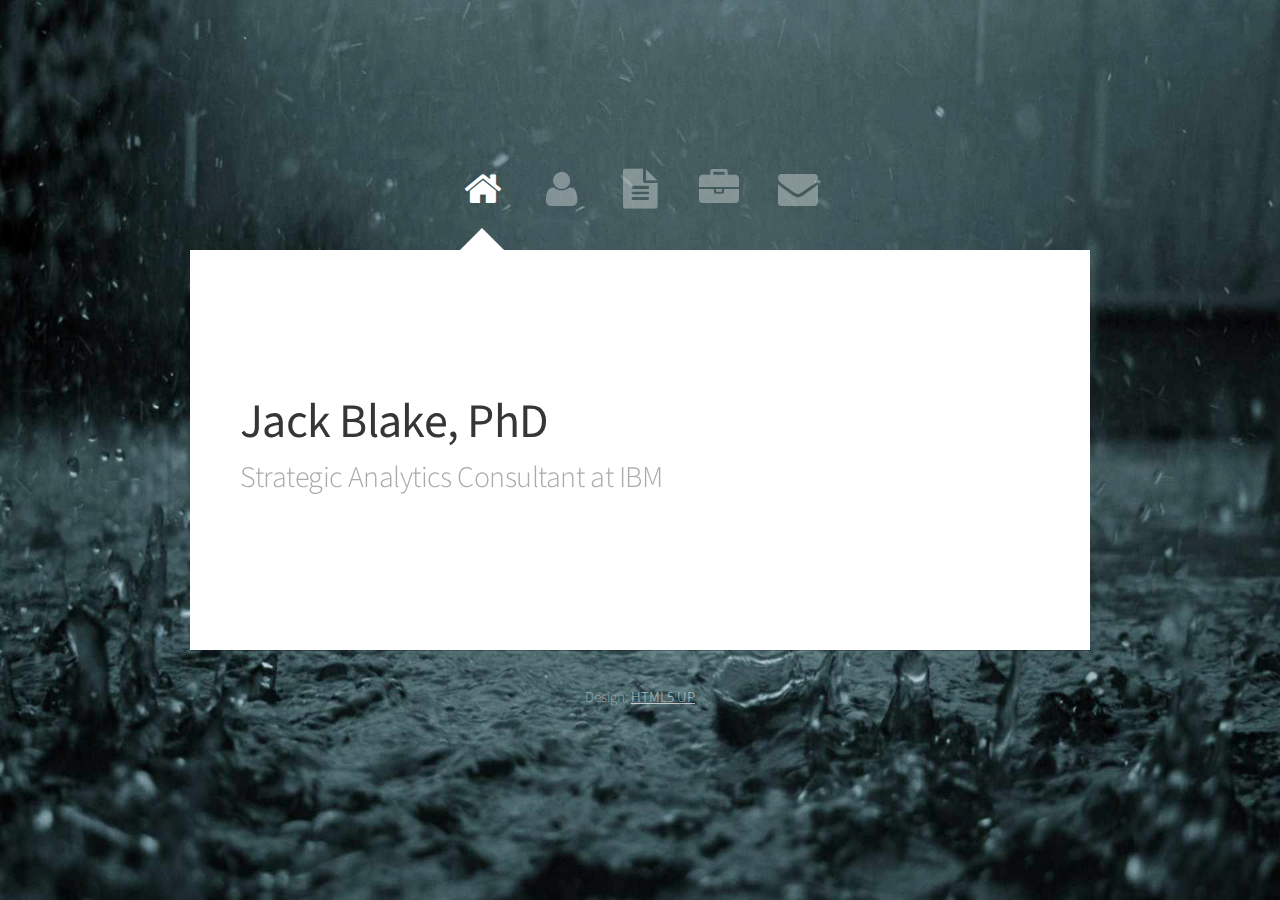
==== index.html @ 71614841 "updated headshot image" ====
<!DOCTYPE HTML>
<!--
    Astral by HTML5 UP
    html5up.net | @n33co
    Free for personal and commercial use under the CCA 3.0 license (html5up.net/license)
--> 
<html>
    <head>
        <link rel="shortcut icon" href="images/favicon.png" />
        <title>Jack Blake's Page</title>
        <meta http-equiv="content-type" content="text/html; charset=utf-8" />
        <meta name="description" content="" />
        <meta name="keywords" content="" />
        <!--[if lte IE 8]><script src="css/ie/html5shiv.js"></script><![endif]-->
        <script src="js/jquery.min.js"></script>
        <script src="js/skel.min.js"></script>
        <script src="js/init.js"></script>

        <noscript>
            <link rel="stylesheet" href="css/skel.css" />
            <link rel="stylesheet" href="css/style.css" />
            <link rel="stylesheet" href="css/style-desktop.css" />
            <link rel="stylesheet" href="css/style-noscript.css" />
        </noscript>
        <!--[if lte IE 8]><link rel="stylesheet" href="css/ie/v8.css" /><![endif]-->
    </head>
    <body>

        <!-- Wrapper-->
        <div id="wrapper">

            <!-- Nav -->
            <nav id="nav">
                <a href="#me" class="icon fa-home active"><span>Home</span></a>
                <a href="#about" class="icon fa-user"><span>About Me</span></a>
                <a href="#work" class="icon fa-file-text"><span>Work</span></a>
                <a href="#CV" class="icon fa-briefcase"><span>CV</span></a>
                <a href="#contact" class="icon fa-envelope"><span>Contact</span></a>
            </nav>

            <!-- Main -->
            <div id="main">

                <!-- Me -->
                <article id="me" class="panel">
                    <header>
                        <h1>Jack Blake, PhD</h1>
                        <p>Strategic Analytics Consultant at IBM</p>
                    </header>
                    <a class="jumplink pic">
                        <img src="images/headshot_160728.jpg" alt="" />
                    </a>
                </article>

                <!-- About -->
                <article id="about" class="panel">
                    <header>
                        <h2>About Me</h2>
                    </header>
                    <p>
                    My name is Jack Blake and I am a strategic analytics consultant at IBM. I work within the <a href="http://www-935.ibm.com/services/uk/bcs/html/bcs_business_dynamics.html">Business Dynamics</a> team: a part of IBM's <a href="http://www-935.ibm.com/services/au/gbs/consulting/">Global Business Services</a> that focuses on using data and advanced analytics to solve clients' problems. I am currently on IBM's <a href="http://www-935.ibm.com/services/us/gbs/consulting/careers/cbd/">Consulting by Degrees</a> graduate program.
                    </p>
                    <p>
                    Before this I completed a PhD in Mathematics at the <a href="http://www.bath.ac.uk/">University of Bath</a>. My PhD focused on neutron transport and reactor criticality within the field of numerical analysis, and was sponsored by <a href="http://www.amecfw.com/sectors/nuclear/nuclear-sector">AMEC Foster Wheeler</a> and <a href="http://www.epsrc.ac.uk/">EPSRC</a> via an <a href="https://www.epsrc.ac.uk/skills/students/coll/icase/intro/">industrial CASE award</a>.
                    </p>
                </article>

                <!-- Work --> 
                <article id="work" class="panel">
                    <header>
                        <h2>Work</h2>
                    </header>
                        <p>
                        <b>This page lists some publications and work from my time in academia.</b>
                        </p>									

                        <h6>
                            <b>Written Work</b><br>
                            <a href="https://drive.google.com/open?id=0B0iSCqNs5-x9UGVab1hnZDJvNFU">PhD Thesis - Domain Decomposition Methods for Nuclear Reactor Modelling with Diffusion Acceleration</a><br>
                            <a href="TXT/Blake_Transfer_Report.pdf">24 Month Research Report (Transfer)</a><br>
                            <a href="TXT/Jack%20Blake%20-%2012%20Month%20Research%20Report.pdf">12 Month Research Report</a><br>
                            <a href="TXT/Jack%20Blake%20-%20Preconditioning%20of%20Iterative%20Methods%20for%20the%20Transport%20Equation.pdf">MSc Dissertation</a><br>
                            <a href="http://www.sciencedirect.com/science/article/pii/S0375960111011194">Target-Oriented Chaos Control</a><br>

                            <br><b>Talks</b><br>
                            <a href="TXT/Blake_strathclyde_2015.pdf">Domain Decomposition Methods for the Neutron Transport Equation, 23/06/15</a><br>
                            <a href="TXT/1411_Iteratively_solving_the_neutron_transport_equation.pdf">Iteratively Solving the Neutron Transport Equation, 28/11/14</a><br>
                            <a href="TXT/140410_Blake_Colorado.pdf">A Domain Decomposition Approach to Diffusion Synthetic Acceleration, 11/04/14</a><br>
                            <a href="TXT/Jack%20Blake%20-%20Presentation%20-%20The%20Idea%20Behind%20Krylov%20Methods.pdf">The Idea Behind Krylov Methods, 02/05/12</a><br>
                            <a href="TXT/Jack%20Blake%20-%20Presentation%20-%20Preconditioning%20of%20Iterative%20Methods%20for%20the%20Transport%20Equation.pdf">Preconditioning of Iterative Methods for the Transport Equation, 20/10/11</a><br>
                        </h6>
                </article>

                <!-- CV -->
                <article id="CV" class="panel">
                    <iframe src="https://drive.google.com/file/d/0B0iSCqNs5-x9QnVaS3Jsd2s3Ymc/preview" width="800" height="1132" frameborder="0"></iframe>
                </article>

                <!-- Contact -->
                <article id="contact" class="panel">
                    <header>
                        <h2>Contact Me</h2>
                    </header>

                    <p><b>Non-work Contact Address:</b><br>
                    ContactJackBlake'at'gmail'dot'com
                    </p>
                </article>

            </div>

            <!-- Footer -->
            <div id="footer">
                <ul class="copyright">
                    <li>Design: <a href="http://html5up.net">HTML5 UP</a></li>
                </ul>
            </div>

        </div>

    </body>
</html>
---- css/skel.css ----
/* Resets (http://meyerweb.com/eric/tools/css/reset/ | v2.0 | 20110126 | License: none (public domain)) */

	html,body,div,span,applet,object,iframe,h1,h2,h3,h4,h5,h6,p,blockquote,pre,a,abbr,acronym,address,big,cite,code,del,dfn,em,img,ins,kbd,q,s,samp,small,strike,strong,sub,sup,tt,var,b,u,i,center,dl,dt,dd,ol,ul,li,fieldset,form,label,legend,table,caption,tbody,tfoot,thead,tr,th,td,article,aside,canvas,details,embed,figure,figcaption,footer,header,hgroup,menu,nav,output,ruby,section,summary,time,mark,audio,video{margin:0;padding:0;border:0;font-size:100%;font:inherit;vertical-align:baseline;}article,aside,details,figcaption,figure,footer,header,hgroup,menu,nav,section{display:block;}body{line-height:1;}ol,ul{list-style:none;}blockquote,q{quotes:none;}blockquote:before,blockquote:after,q:before,q:after{content:'';content:none;}table{border-collapse:collapse;border-spacing:0;}body{-webkit-text-size-adjust:none}

/* Box Model */

	*, *:before, *:after {
		-moz-box-sizing: border-box;
		-webkit-box-sizing: border-box;
		box-sizing: border-box;
	}

/* Container */

	.container {
		margin-left: auto;
		margin-right: auto;

		/* width: (containers) */
		width: 1200px;
	}

	/* Modifiers */

		/* 125% */
			.container.\31 25\25 {
				width: 100%;

				/* max-width: (containers * 1.25) */
				max-width: 1500px;

				/* min-width: (containers) */
				min-width: 1200px;
			}

		/* 75% */
			.container.\37 5\25 {

				/* width: (containers * 0.75) */
				width: 900px;

			}

		/* 50% */
			.container.\35 0\25 {

				/* width: (containers * 0.50) */
				width: 600px;

			}

		/* 25% */
			.container.\32 5\25 {

				/* width: (containers * 0.25) */
				width: 300px;

			}

/* Grid */

	.row {
		border-bottom: solid 1px transparent;
	}

	.row > * {
		float: left;
	}

	.row:after, .row:before {
		content: '';
		display: block;
		clear: both;
		height: 0;
	}

	.row.uniform > * > :first-child {
		margin-top: 0;
	}

	.row.uniform > * > :last-child {
		margin-bottom: 0;
	}

	/* Gutters */

		/* Normal */

			.row > * {
				/* padding: (gutters.horizontal) 0 0 (gutters.vertical) */
				padding: 40px 0 0 40px;
			}

			.row {
				/* margin: -(gutters.horizontal) 0 -1px -(gutters.vertical) */
				margin: -40px 0 -1px -40px;
			}

			.row.uniform > * {
				/* padding: (gutters.vertical) 0 0 (gutters.vertical) */
				padding: 40px 0 0 40px;
			}

			.row.uniform {
				/* margin: -(gutters.vertical) 0 -1px -(gutters.vertical) */
				margin: -40px 0 -1px -40px;
			}

		/* 200% */

			.row.\32 00\25 > * {
				/* padding: (gutters.horizontal) 0 0 (gutters.vertical) */
				padding: 80px 0 0 80px;
			}

			.row.\32 00\25 {
				/* margin: -(gutters.horizontal) 0 -1px -(gutters.vertical) */
				margin: -80px 0 -1px -80px;
			}

			.row.uniform.\32 00\25 > * {
				/* padding: (gutters.vertical) 0 0 (gutters.vertical) */
				padding: 80px 0 0 80px;
			}

			.row.uniform.\32 00\25 {
				/* margin: -(gutters.vertical) 0 -1px -(gutters.vertical) */
				margin: -80px 0 -1px -80px;
			}

		/* 150% */

			.row.\31 50\25 > * {
				/* padding: (gutters.horizontal) 0 0 (gutters.vertical) */
				padding: 60px 0 0 60px;
			}

			.row.\31 50\25 {
				/* margin: -(gutters.horizontal) 0 -1px -(gutters.vertical) */
				margin: -60px 0 -1px -60px;
			}

			.row.uniform.\31 50\25 > * {
				/* padding: (gutters.vertical) 0 0 (gutters.vertical) */
				padding: 60px 0 0 60px;
			}

			.row.uniform.\31 50\25 {
				/* margin: -(gutters.vertical) 0 -1px -(gutters.vertical) */
				margin: -60px 0 -1px -60px;
			}

		/* 50% */

			.row.\35 0\25 > * {
				/* padding: (gutters.horizontal) 0 0 (gutters.vertical) */
				padding: 20px 0 0 20px;
			}

			.row.\35 0\25 {
				/* margin: -(gutters.horizontal) 0 -1px -(gutters.vertical) */
				margin: -20px 0 -1px -20px;
			}

			.row.uniform.\35 0\25 > * {
				/* padding: (gutters.vertical) 0 0 (gutters.vertical) */
				padding: 20px 0 0 20px;
			}

			.row.uniform.\35 0\25 {
				/* margin: -(gutters.vertical) 0 -1px -(gutters.vertical) */
				margin: -20px 0 -1px -20px;
			}

		/* 25% */

			.row.\32 5\25 > * {
				/* padding: (gutters.horizontal) 0 0 (gutters.vertical) */
				padding: 10px 0 0 10px;
			}

			.row.\32 5\25 {
				/* margin: -(gutters.horizontal) 0 -1px -(gutters.vertical) */
				margin: -10px 0 -1px -10px;
			}

			.row.uniform.\32 5\25 > * {
				/* padding: (gutters.vertical) 0 0 (gutters.vertical) */
				padding: 10px 0 0 10px;
			}

			.row.uniform.\32 5\25 {
				/* margin: -(gutters.vertical) 0 -1px -(gutters.vertical) */
				margin: -10px 0 -1px -10px;
			}

		/* 0% */

			.row.\30 \25 > * {
				padding: 0;
			}

			.row.\30 \25 {
				margin: 0 0 -1px 0;
			}

	/* Cells */

		.\31 2u, .\31 2u\24 { width: 100%; clear: none; margin-left: 0; }
		.\31 1u, .\31 1u\24 { width: 91.6666666667%; clear: none; margin-left: 0; }
		.\31 0u, .\31 0u\24 { width: 83.3333333333%; clear: none; margin-left: 0; }
		.\39 u, .\39 u\24 { width: 75%; clear: none; margin-left: 0; }
		.\38 u, .\38 u\24 { width: 66.6666666667%; clear: none; margin-left: 0; }
		.\37 u, .\37 u\24 { width: 58.3333333333%; clear: none; margin-left: 0; }
		.\36 u, .\36 u\24 { width: 50%; clear: none; margin-left: 0; }
		.\35 u, .\35 u\24 { width: 41.6666666667%; clear: none; margin-left: 0; }
		.\34 u, .\34 u\24 { width: 33.3333333333%; clear: none; margin-left: 0; }
		.\33 u, .\33 u\24 { width: 25%; clear: none; margin-left: 0; }
		.\32 u, .\32 u\24 { width: 16.6666666667%; clear: none; margin-left: 0; }
		.\31 u, .\31 u\24 { width: 8.3333333333%; clear: none; margin-left: 0; }

		.\31 2u\24 + *,
		.\31 1u\24 + *,
		.\31 0u\24 + *,
		.\39 u\24 + *,
		.\38 u\24 + *,
		.\37 u\24 + *,
		.\36 u\24 + *,
		.\35 u\24 + *,
		.\34 u\24 + *,
		.\33 u\24 + *,
		.\32 u\24 + *,
		.\31 u\24 + * {
			clear: left;
		}

		.\-11u { margin-left: 91.6666666667% }
		.\-10u { margin-left: 83.3333333333% }
		.\-9u { margin-left: 75% }
		.\-8u { margin-left: 66.6666666667% }
		.\-7u { margin-left: 58.3333333333% }
		.\-6u { margin-left: 50% }
		.\-5u { margin-left: 41.6666666667% }
		.\-4u { margin-left: 33.3333333333% }
		.\-3u { margin-left: 25% }
		.\-2u { margin-left: 16.6666666667% }
		.\-1u { margin-left: 8.3333333333% }
---- css/style.css ----
@charset 'UTF-8';
@import url('http://fonts.googleapis.com/css?family=Source+Sans+Pro:300,400,300italic,400italic');
@import url('font-awesome.min.css');

/*
	Astral by HTML5 UP
	html5up.net | @n33co
	Free for personal and commercial use under the CCA 3.0 license (html5up.net/license)
*/

/*********************************************************************************/
/* Basic                                                                         */
/*********************************************************************************/

	body
	{
		background-image:			url('images/overlay.png'),		url('images/bg.jpg');
		background-repeat:			repeat,							no-repeat;
		background-size:			auto,							100% 100%;
	}

		body.is-loading *
		{
			-moz-transition: none !important;
			-webkit-transition: none !important;
			-o-transition: none !important;
			-ms-transition: none !important;
			transition: none !important;
			-moz-animation: none !important;
			-webkit-animation: none !important;
			-o-animation: none !important;
			-ms-animation: none !important;
			animation: none !important;
		}
		
	body,input,textarea,select
	{
		font-family: 'Source Sans Pro', sans-serif;
		font-weight: 300;
		color: #777777;
	}
	
	strong, b
	{
		font-weight: 400;
		color: #363636;
	}

	h1, h2, h3, h4,h5
	{
		font-weight: 400;
		color: #363636;
	}

	h6
	{
		font-family: 'Source Sans Pro', sans-serif;
		font-weight: 300;
		color: #777777;
		margin-bottom: 0em;
	}
	
	blockquote
	{
		border-left: solid 0.5em #ddd;
		padding: 1em 0 1em 2em;
		font-style: italic;
	}
	
	em, i
	{
		font-style: italic;
	}
	
	hr
	{
		border: 0;
		border-top: solid 1px #ddd;
		padding: 1.5em 0 0 0;
		margin: 1.75em 0 0 0;
	}
	
	sub
	{
		position: relative;
		top: 0.5em;
		font-size: 0.8em;
	}
	
	sup
	{
		position: relative;
		top: -0.5em;
		font-size: 0.8em;
	}

	br.clear
	{
		clear: both;
	}
	
	p, ul, ol, dl, table, blockquote, form
	{
		margin-bottom: 2em;
	}
		
	/* Table */
	
		table
		{
			width: 100%;
		}
		
			table.default
			{
			}
			
				table.default tbody tr
				{
					border-bottom: solid 1px #f4f4f4;
				}
				
				table.default td
				{
					padding: 0.5em 1em 0.5em 1em;
				}
				
				table.default th
				{
					text-align: left;
					font-weight: 400;
					padding: 0.5em 1em 0.5em 1em;
				}
			
				table.default thead
				{
					border-bottom: solid 2px #f4f4f4;
				}

	/* Form */

		form
		{
		}
		
			form label
			{
				display: block;
				font-weight: 400;
				color: #363636;
				margin: 0 0 1em 0;
			}
		
			form input[type="text"],
			form input[type="email"],
			form input[type="password"],
			form select,
			form textarea
			{
				-webkit-appearance: none;
				border: 0;
				background: #f4f4f4;
				padding: 0.75em;
				width: 100%;
				-moz-transition: background-color .25s ease-in-out;
				-webkit-transition: background-color .25s ease-in-out;
				-o-transition: background-color .25s ease-in-out;
				-ms-transition: background-color .25s ease-in-out;
				transition: background-color .25s ease-in-out;
			}

			form input[type="text"],
			form input[type="email"],
			form input[type="password"],
			form select
			{
				line-height: 1.35em;
			}

			form input[type="text"]:focus,
			form input[type="email"]:focus,
			form input[type="password"]:focus,
			form select:focus,
			form textarea:focus
			{
				background: #f8f8f8;
			}

			form ::-webkit-input-placeholder
			{
				color: #999;
			}

			form :-moz-placeholder
			{
				color: #999;
			}

			form ::-moz-placeholder
			{
				color: #999;
			}

			form :-ms-input-placeholder
			{
				color: #999;
			}		

	/* Section/Article */

		section,
		article
		{
			margin-bottom: 3em;
		}
		
			section > :last-child,
			article > :last-child
			{
				margin-bottom: 0;
			}

			section:last-child,
			article:last-child
			{
				margin-bottom: 0;
			}

		header
		{
		}
		
			header > p
			{
				color: #aaa;
			}
	
	/* Image */

		.image
		{
			display: inline-block;
		}
		
			.image img
			{
				display: block;
				width: 100%;
			}

			.image.fit
			{
				display: block;
				width: 100%;
			}
			
			.image.featured
			{
				display: block;
				width: 100%;
				margin: 0 0 2em 0;
			}
			
			.image.left
			{
				float: left;
				margin: 0 2em 2em 0;
			}
			
			.image.centered
			{
				display: block;
				margin: 0 0 2em 0;
			}

				.image.centered img
				{
					margin: 0 auto;
					width: auto;
				}

	/* Button */	

		input[type="button"],
		input[type="submit"],
		input[type="reset"],
		.button
		{
			-webkit-appearance: none;
			display: inline-block;
			background-color: #222222;
			color: #ffffff;
			border: 0;
			cursor: pointer;
			outline: 0;
			-moz-transition: background-color .25s ease-in-out;
			-webkit-transition: background-color .25s ease-in-out;
			-o-transition: background-color .25s ease-in-out;
			-ms-transition: background-color .25s ease-in-out;
			transition: background-color .25s ease-in-out;
		}

			input[type="button"]:hover,
			input[type="submit"]:hover,
			input[type="reset"]:hover,
			.button:hover
			{
				background-color: #333333;
			}
			
			input[type="button"]:active,
			input[type="submit"]:active,
			input[type="reset"]:active,
			.button:active
			{
				background-color: #444444;
			}
		
			input[type="button"].alt,
			input[type="submit"].alt,
			input[type="reset"].alt,
			.button.alt
			{
				background-color: #777777;
			}

				input[type="button"].alt:hover,
				input[type="submit"].alt:hover,
				input[type="reset"].alt:hover,
				.button.alt:hover
				{
					background-color: #888888;
				}
				
				input[type="button"].alt:active,
				input[type="submit"].alt:active,
				input[type="reset"].alt:active,
				.button.alt:active
				{
					background-color: #999999;
				}
	
	/* List */
	
		ul.default
		{
			list-style: disc;
			padding-left: 1em;
		}
		
			ul.default li
			{
				padding-left: 0.5em;
			}
			
		ul.actions
		{
		}
		
			ul.actions li
			{
				display: inline-block;
				margin-left: 0.5em;
			}
			
				ul.actions li:first-child
				{
					margin-left: 0;
				}
		
		ol.default
		{
			list-style: decimal;
			padding-left: 1.25em;
		}

			ol.default li
			{
				padding-left: 0.25em;
			}

/*********************************************************************************/
/* Icons                                                                         */
/*********************************************************************************/

	.icon {
		position: relative;
		text-decoration: none;
	}

		.icon:before {
			-moz-osx-font-smoothing: grayscale;
			-webkit-font-smoothing: antialiased;
			font-family: FontAwesome;
			font-style: normal;
			font-weight: normal;
			text-transform: none !important;
		}

		.icon > .label {
			display: none;
		}
		
/*********************************************************************************/
/* Nav                                                                           */
/*********************************************************************************/
	
	#nav
	{
	}
	
		#nav a
		{
			position: relative;
			display: inline-block;
			color: #ffffff;
			width: 1em;
			height: 1em;
			line-height: 0.9em;
		}

			#nav a.icon:before
			{
				padding-right: 0;
			}
		
/*********************************************************************************/
/* Panels                                                                        */
/*********************************************************************************/

	#main
	{
		position: relative;
		overflow: hidden;
	}

	.panel
	{
		position: relative;
	}

	/* Me */
	
		#me
		{
		}
		
			#me .pic
			{
				position: relative;
				display: block;
			}

				#me .pic:before
				{
					content: '';
					position: absolute;
					top: 0;
					left: 0;
					background: url('images/overlay.png');
					width: 100%;
					height: 100%;
					z-index: 1;
				}

/*********************************************************************************/
/* Footer                                                                        */
/*********************************************************************************/

	#footer
	{
		color: #ccc;
		color: rgba(255,255,255,0.45);
	}

		#footer a
		{
			color: #ddd;
			color: rgba(255,255,255,0.65);
			-moz-transition: color .25s ease-in-out;
			-webkit-transition: color .25s ease-in-out;
			-o-transition: color .25s ease-in-out;
			-ms-transition: color .25s ease-in-out;
			transition: color .25s ease-in-out;
		}
		
		#footer a:hover
		{
			color: rgba(255,255,255,1.0);
		}
		
		#footer .copyright
		{
		}
		
			#footer .copyright li
			{
				display: inline-block;
			}

				#footer .copyright li:before
				{
					display: inline;
					content: '\2022';
					opacity: 0.5;
					padding: 0 0.75em 0 0.75em;
				}
			
				#footer .copyright li:first-child:before
				{
					display: none;
				}
---- css/style-desktop.css ----
/*
	Astral by HTML5 UP
	html5up.net | @n33co
	Free for personal and commercial use under the CCA 3.0 license (html5up.net/license)
*/

/*********************************************************************************/
/* Basic                                                                         */
/*********************************************************************************/

	html
	{
		min-width: 100%;
		min-height: 100%;
	}

	body
	{
		width: 100%;
		min-width: 1000px;
		min-height: 100%;
		overflow-y: scroll;
		background-attachment: fixed;
	}

	progress 
	{  
	    background-color: #f3f3f3;  
	    border: 0;  
	    height: 50px;  
	    width: 650px; 
	    border-radius: 9px;  
	}  

	

	body,input,textarea,select
	{
		font-size: 14pt;
		line-height: 1.75em;
	}
	
	h1
	{
		font-size: 2.4em;
		letter-spacing: -0.015em;
	}

	h2
	{
		font-size: 1.8em;
		letter-spacing: -0.015em;
	}
	
	h3
	{
		font-size: 1.25em;
		letter-spacing: -0.015em;
	}

	h4
	{
		font-size: 2.8em;
		font-weight: 300;
		color: #777777;
		line-height: 0.5em;
		margin-bottom: 0em;
	}

	h5
	{
		color: #aaa;
		font-size: 1em;
		letter-spacing: -0.001em;
		line-height: 3em;
	}

	h6
	{
		font-family: 'Source Sans Pro', sans-serif;
		font-weight: 300;
		color: #777777;
		line-height: 1.2em;
		margin-bottom: 0em;
	}

	/* Section/Article */	
	
		header
		{
			margin: 0 0 1.5em 0;
		}

			header > p
			{
				margin: 0.5em 0 0 0;
			}

	/* Button */

		input[type="button"],
		input[type="submit"],
		input[type="reset"],
		.button
		{
			padding: 0.7em 1.5em 0.7em 1.5em;
		}

			input[type="button"].small,
			input[type="submit"].small,
			input[type="reset"].small,
			.button.small
			{
				font-size: 0.75em;
			}
			
			input[type="button"].big,
			input[type="submit"].big,
			input[type="reset"].big,
			.button.big
			{
				font-size: 1.25em;
				padding: 0.5em 1.25em 0.5em 1.25em;
			}
			
			input[type="button"].huge,
			input[type="submit"].huge,
			input[type="reset"].huge,
			.button.huge
			{
				font-size: 1.5em;
				padding: 0.5em 1.25em 0.5em 1.25em;
			}
	
/*********************************************************************************/
/* Wrapper                                                                       */
/*********************************************************************************/
			
	#wrapper
	{
		width: 45em;
		margin: 0 auto;
		opacity: 0.00001;
	}

		#wrapper.tall
		{
			padding-bottom: 6em;
		}
	
/*********************************************************************************/
/* Nav                                                                           */
/*********************************************************************************/
	
	#nav
	{
		text-align: center;
		height: 4.25em;
		cursor: default;
	}
	
		#nav a
		{
			font-size: 2.5em;
			margin: 0 0.25em 0 0.25em;
			opacity: 0.35;
			outline: 0;
			-moz-transition: opacity .25s ease-in-out;
			-webkit-transition: opacity .25s ease-in-out;
			-o-transition: opacity .25s ease-in-out;
			-ms-transition: opacity .25s ease-in-out;
			transition: opacity .25s ease-in-out;
		}

			#nav a:before
			{
				font-size: 0.8em;
			}

			#nav a:after
			{
				content: '';
				display: block;
				position: absolute;
				left: 50%;
				bottom: -0.75em;
				margin-left: -0.5em;
				border-bottom: solid 0em #ffffff;
				border-left: solid 0.5em transparent;
				border-right: solid 0.5em transparent;
				-moz-transition: border-bottom-width .25s ease-in-out;
				-webkit-transition: border-bottom-width .25s ease-in-out;
				-o-transition: border-bottom-width .25s ease-in-out;
				-ms-transition: border-bottom-width .25s ease-in-out;
				transition: border-bottom-width .25s ease-in-out;
			}
		
			#nav a span
			{
				display: block;
				position: absolute;
				background: #222222;
				color: #ffffff;
				top: -2.75em;
				font-size: 0.3em;
				height: 2.25em;
				line-height: 2.25em;
				left: 50%;
				opacity: 0;
				-moz-transition: opacity .25s ease-in-out;
				-webkit-transition: opacity .25s ease-in-out;
				-o-transition: opacity .25s ease-in-out;
				-ms-transition: opacity .25s ease-in-out;
				transition: opacity .25s ease-in-out;
				
				/* Labels not wide enough? Increase its width below and set margin-left to ((width / 2) * -1) */
				width: 5.5em;
				margin-left: -2.75em;
			}
			
				#nav a span:after
				{
					content: '';
					display: block;
					position: absolute;
					bottom: -0.4em;
					left: 50%;
					margin-left: -0.6em;
					border-top: solid 0.6em #222222;
					border-left: solid 0.6em transparent;
					border-right: solid 0.6em transparent;
				}

			#nav a:hover
			{
				opacity: 1.0;
			}

				#nav a:hover span
				{
					opacity: 1.0;
				}	
			
			#nav a.active
			{
				opacity: 1.0;
			}

				#nav a.active:after
				{
					border-bottom-width: 0.5em;
				}
			
/*********************************************************************************/
/* Panels                                                                        */
/*********************************************************************************/

	#main
	{
		width: 45em;
		background: #ffffff;
		box-shadow: 0px 1px 0px 0px rgba(0,0,0,0.25);
	}

	#main a:link {
	    text-decoration: none;
	}

	#main a:visited {
	    text-decoration: none;
	}

	#main a:hover {
	    text-decoration: none;
		color: #ffffff;
	    background-color: #0099cc;
	}

	#main a:active {
	    text-decoration: none;
	}

	.panel
	{
		padding: 3.5em 2.5em 3.5em 2.5em;
		position: absolute;
		top: 0;
		left: 0;
		width: 45em;
	}

	#fish
	{
		padding: 0;
		height: 20em;
	}

	/*#fish .panel
	{
		padding: 0em 0em 0em 0em;
		position: absolute;
		top: 0;
		left: 0;
		width: 45em;
	}*/
	
	/* Me */
	
		#me
		{
			padding: 0;
			height: 20em;
		}
		
			#me .pic
			{
				display: block;
				position: absolute;
				right: -1px;
				top: 0;
				height: 100%;
				text-decoration: none;
			}
			
				#me .pic img
				{
					position: relative;
					display: block;
					height: 100%;
				}
			
				#me .pic .arrow
				{
					display: block;
					position: absolute;
					right: 0;
					top: 50%;
					margin-top: -1.375em;
					width: 2.75em;
					height: 2.75em;
					background: #000;
					background: rgba(0,0,0,0.75);
					color: #ffffff;
					text-align: center;
					line-height: 2.75em;
					font-size: 1.5em;
					z-index: 1;
					-moz-transition: width .15s ease-in-out, padding-right .15s ease-in-out;
					-webkit-transition: width .15s ease-in-out, padding-right .15s ease-in-out;
					-o-transition: width .15s ease-in-out, padding-right .15s ease-in-out;
					-ms-transition: width .15s ease-in-out, padding-right .15s ease-in-out;
					transition: width .15s ease-in-out, padding-right .15s ease-in-out;
				}

					#me .pic .arrow:before
					{
						position: relative;
						padding-right: 0;
						top: 0.125em;
					}
			
					#me .pic .arrow span
					{
						display: block;
						text-indent: -9999px;
					}
				
					#me .pic:hover .arrow
					{
						width: 3em;
						padding-right: 0.25em;
					}
			
			#me header
			{
				position: absolute;
				left: 0;
				top: 0;
				width: 100%;
				height: 100%;
				margin-left: 2.5em;
			}
			
				#me header > h1
				{
					position: absolute;
					left: 0;
					bottom: 52.5%;
					margin: 0;
				}
			
				#me header > p 
				{
					position: absolute;
					left: 0;
					top: 52.5%;
					font-size: 1.5em;
					letter-spacing: -0.015em;
					margin-top: 0;
				}

/*********************************************************************************/
/* Footer                                                                        */
/*********************************************************************************/

	#footer
	{
		text-align: center;
		padding: 2em 0 0 0;
		font-size: 0.75em;
	}
---- css/style-noscript.css ----
/*
	Astral by HTML5 UP
	html5up.net | @n33co
	Free for personal and commercial use under the CCA 3.0 license (html5up.net/license)
*/

/*********************************************************************************/
/* Wrapper                                                                       */
/*********************************************************************************/
			
	#wrapper
	{
		opacity: 1.0;
	}

/*********************************************************************************/
/* Nav                                                                           */
/*********************************************************************************/
	
	#nav
	{
		margin-top: 4em;
	}
	
		#nav a
		{
			opacity: 1.0;
		}

			#nav a:before,
			#nav a:after
			{
				display: none;
			}
		
			#nav a span
			{
				top: 0;
				opacity: 1.0;
			}
			
				#nav a span:after
				{
					display: none;
				}

/*********************************************************************************/
/* Panels                                                                        */
/*********************************************************************************/

	#main
	{
		background: none;
		box-shadow: none;
	}

	.panel
	{
		position: relative;
		background: #ffffff;
		box-shadow: 0px 1px 0px 0px rgba(0,0,0,0.25);
	}
---- css/ie/v8.css ----
/*
	Astral by HTML5 UP
	html5up.net | @n33co
	Free for personal and commercial use under the CCA 3.0 license (html5up.net/license)
*/

/*********************************************************************************/
/* Basic                                                                         */
/*********************************************************************************/

	body
	{
		background-image: url('../images/bg.jpg');
		background-size: cover;
		-ms-behavior: url('css/ie/backgroundsize.min.htc');
	}

	/* Section/Article */

		section,
		article
		{
		}
		
			section > .last-child,
			article > .last-child
			{
				margin-bottom: 0;
			}

			section.last-child,
			article.last-child
			{
				margin-bottom: 0;
			}

/*********************************************************************************/
/* Nav                                                                           */
/*********************************************************************************/
	
	#nav
	{
	}
	
		#nav a
		{
		}
		
			#nav a span
			{
				display: none;
			}
			
			#nav a:before
			{
				font-size: 1.75em;
			}
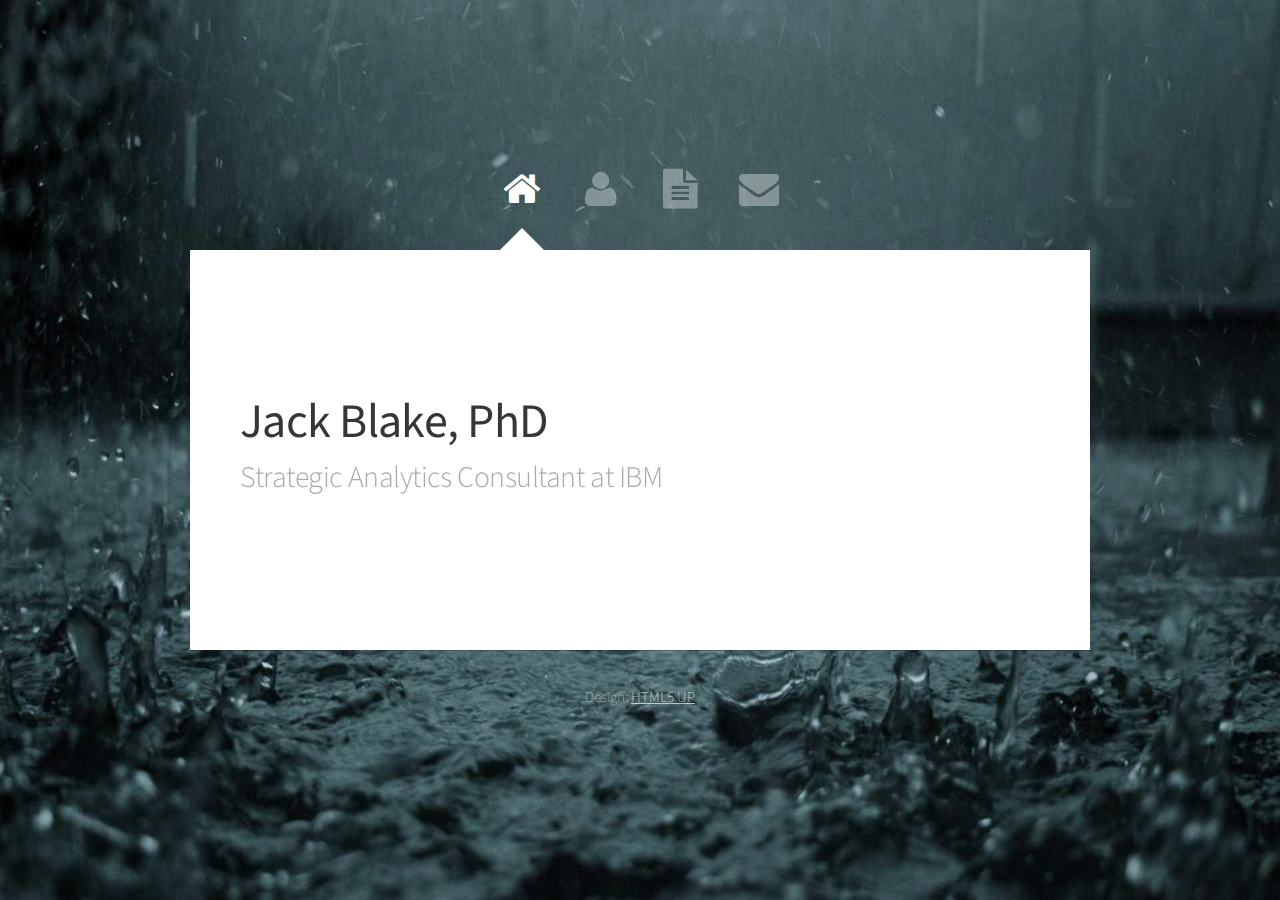
==== commit 8e4e1276: "adjusted to smaller headshot" ====
--- a/index.html
+++ b/index.html
@@ -34,7 +34,6 @@
                 <a href="#me" class="icon fa-home active"><span>Home</span></a>
                 <a href="#about" class="icon fa-user"><span>About Me</span></a>
                 <a href="#work" class="icon fa-file-text"><span>Work</span></a>
-                <a href="#CV" class="icon fa-briefcase"><span>CV</span></a>
                 <a href="#contact" class="icon fa-envelope"><span>Contact</span></a>
             </nav>
 
@@ -48,7 +47,7 @@
                         <p>Strategic Analytics Consultant at IBM</p>
                     </header>
                     <a class="jumplink pic">
-                        <img src="images/headshot_160728.jpg" alt="" />
+                        <img src="images/headshot_160728_sml.jpg" alt="" />
                     </a>
                 </article>
 
@@ -61,7 +60,7 @@
                     My name is Jack Blake and I am a strategic analytics consultant at IBM. I work within the <a href="http://www-935.ibm.com/services/uk/bcs/html/bcs_business_dynamics.html">Business Dynamics</a> team: a part of IBM's <a href="http://www-935.ibm.com/services/au/gbs/consulting/">Global Business Services</a> that focuses on using data and advanced analytics to solve clients' problems. I am currently on IBM's <a href="http://www-935.ibm.com/services/us/gbs/consulting/careers/cbd/">Consulting by Degrees</a> graduate program.
                     </p>
                     <p>
-                    Before this I completed a PhD in Mathematics at the <a href="http://www.bath.ac.uk/">University of Bath</a>. My PhD focused on neutron transport and reactor criticality within the field of numerical analysis, and was sponsored by <a href="http://www.amecfw.com/sectors/nuclear/nuclear-sector">AMEC Foster Wheeler</a> and <a href="http://www.epsrc.ac.uk/">EPSRC</a> via an <a href="https://www.epsrc.ac.uk/skills/students/coll/icase/intro/">industrial CASE award</a>.
+                    Before this I completed a PhD in Mathematics at the <a href="http://www.bath.ac.uk/">University of Bath</a>. My PhD focused on neutron transport and reactor criticality within the field of numerical analysis, and was sponsored by <a href="http://www.amecfw.com/sectors/nuclear/nuclear-sector">AMEC Foster Wheeler</a> and <a href="http://www.epsrc.ac.uk/">EPSRC</a> via an <a href="https://www.epsrc.ac.uk/skills/students/coll/icase/intro/">industrial CASE award</a>. A copy of my thesis can be downloaded <a href="https://drive.google.com/open?id=0B0iSCqNs5-x9UGVab1hnZDJvNFU">here</a>.
                     </p>
                 </article>
 
@@ -91,11 +90,6 @@
                         </h6>
                 </article>
 
-                <!-- CV -->
-                <article id="CV" class="panel">
-                    <iframe src="https://drive.google.com/file/d/0B0iSCqNs5-x9QnVaS3Jsd2s3Ymc/preview" width="800" height="1132" frameborder="0"></iframe>
-                </article>
-
                 <!-- Contact -->
                 <article id="contact" class="panel">
                     <header>
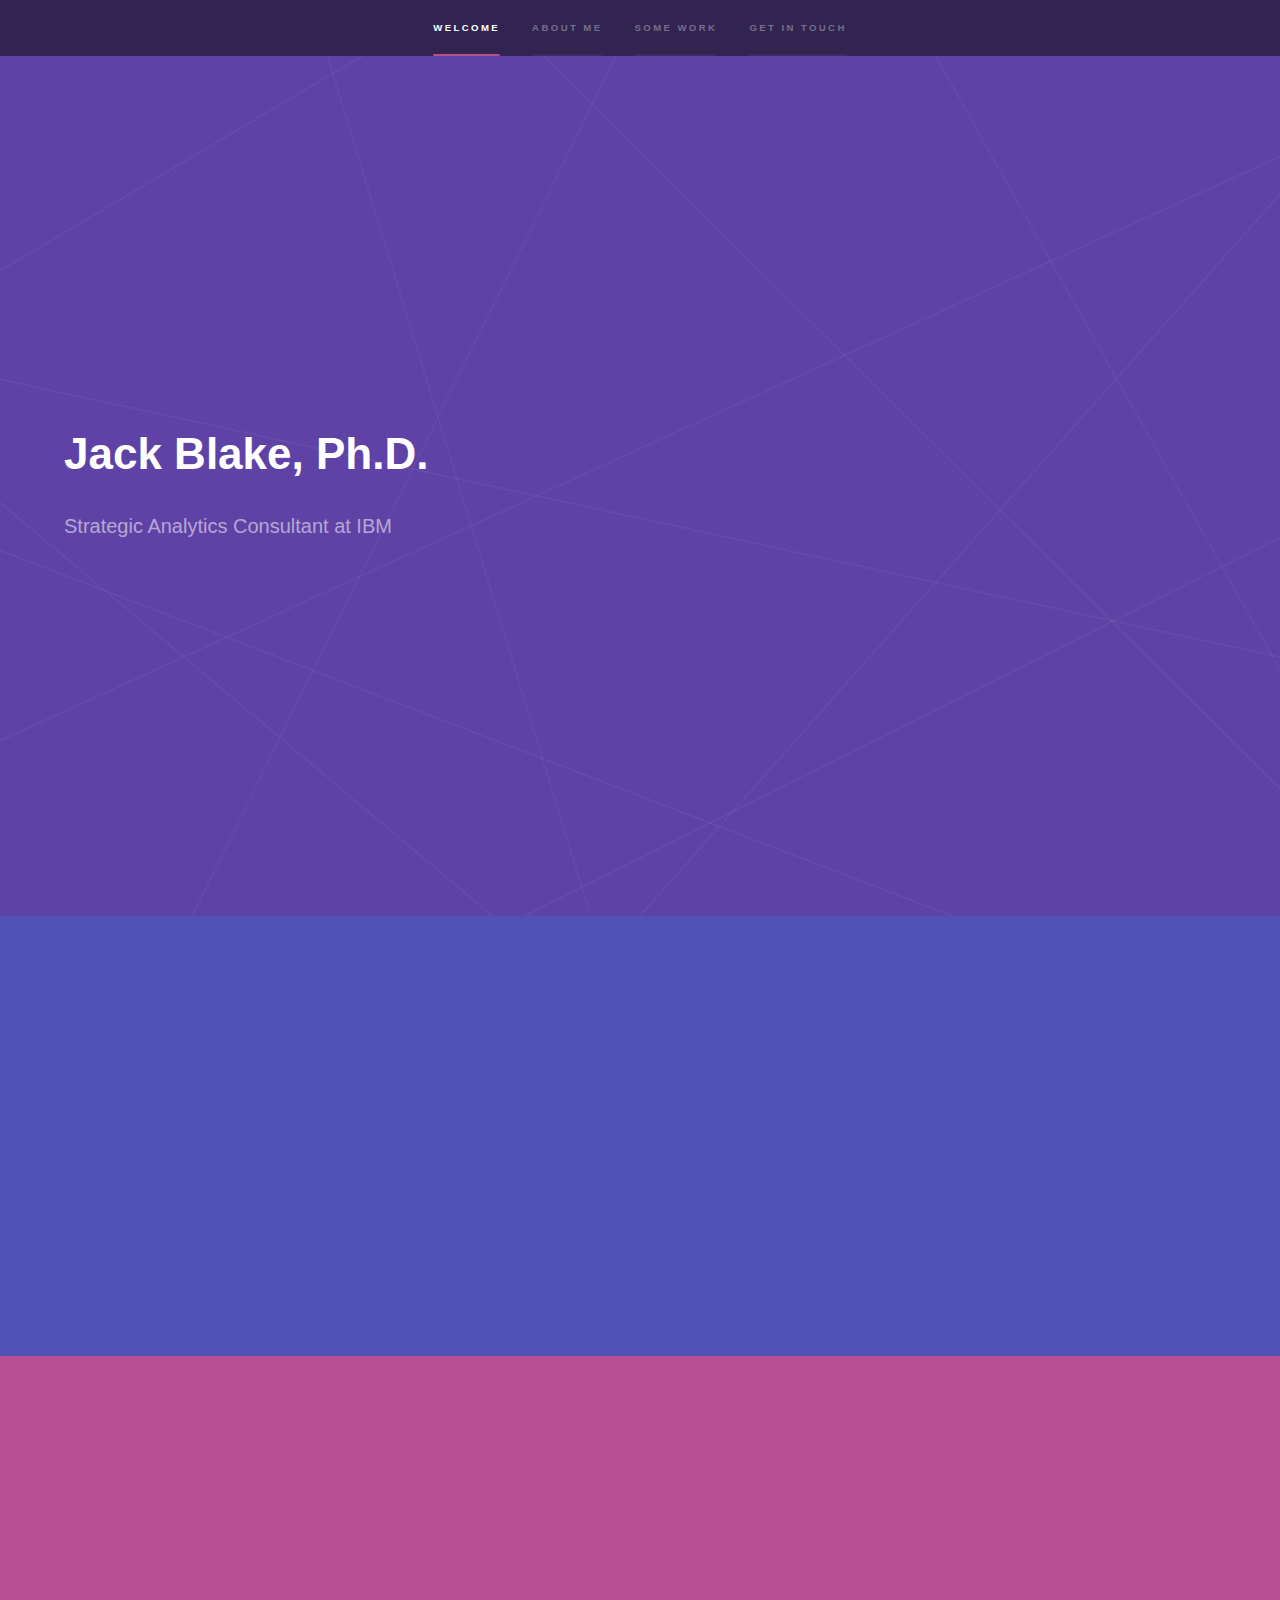
==== commit 54954f91: "New website" ====
--- a/index.html
+++ b/index.html
@@ -1,116 +1,121 @@
-<!DOCTYPE HTML>
-<!--
-    Astral by HTML5 UP
-    html5up.net | @n33co
-    Free for personal and commercial use under the CCA 3.0 license (html5up.net/license)
---> 
-<html>
-    <head>
-        <link rel="shortcut icon" href="images/favicon.png" />
-        <title>Jack Blake's Page</title>
-        <meta http-equiv="content-type" content="text/html; charset=utf-8" />
-        <meta name="description" content="" />
-        <meta name="keywords" content="" />
-        <!--[if lte IE 8]><script src="css/ie/html5shiv.js"></script><![endif]-->
-        <script src="js/jquery.min.js"></script>
-        <script src="js/skel.min.js"></script>
-        <script src="js/init.js"></script>
-
-        <noscript>
-            <link rel="stylesheet" href="css/skel.css" />
-            <link rel="stylesheet" href="css/style.css" />
-            <link rel="stylesheet" href="css/style-desktop.css" />
-            <link rel="stylesheet" href="css/style-noscript.css" />
-        </noscript>
-        <!--[if lte IE 8]><link rel="stylesheet" href="css/ie/v8.css" /><![endif]-->
-    </head>
-    <body>
-
-        <!-- Wrapper-->
-        <div id="wrapper">
-
-            <!-- Nav -->
-            <nav id="nav">
-                <a href="#me" class="icon fa-home active"><span>Home</span></a>
-                <a href="#about" class="icon fa-user"><span>About Me</span></a>
-                <a href="#work" class="icon fa-file-text"><span>Work</span></a>
-                <a href="#contact" class="icon fa-envelope"><span>Contact</span></a>
-            </nav>
-
-            <!-- Main -->
-            <div id="main">
-
-                <!-- Me -->
-                <article id="me" class="panel">
-                    <header>
-                        <h1>Jack Blake, PhD</h1>
-                        <p>Strategic Analytics Consultant at IBM</p>
-                    </header>
-                    <a class="jumplink pic">
-                        <img src="images/headshot_160728_sml.jpg" alt="" />
-                    </a>
-                </article>
-
-                <!-- About -->
-                <article id="about" class="panel">
-                    <header>
-                        <h2>About Me</h2>
-                    </header>
-                    <p>
-                    My name is Jack Blake and I am a strategic analytics consultant at IBM. I work within the <a href="http://www-935.ibm.com/services/uk/bcs/html/bcs_business_dynamics.html">Business Dynamics</a> team: a part of IBM's <a href="http://www-935.ibm.com/services/au/gbs/consulting/">Global Business Services</a> that focuses on using data and advanced analytics to solve clients' problems. I am currently on IBM's <a href="http://www-935.ibm.com/services/us/gbs/consulting/careers/cbd/">Consulting by Degrees</a> graduate program.
-                    </p>
-                    <p>
-                    Before this I completed a PhD in Mathematics at the <a href="http://www.bath.ac.uk/">University of Bath</a>. My PhD focused on neutron transport and reactor criticality within the field of numerical analysis, and was sponsored by <a href="http://www.amecfw.com/sectors/nuclear/nuclear-sector">AMEC Foster Wheeler</a> and <a href="http://www.epsrc.ac.uk/">EPSRC</a> via an <a href="https://www.epsrc.ac.uk/skills/students/coll/icase/intro/">industrial CASE award</a>. A copy of my thesis can be downloaded <a href="https://drive.google.com/open?id=0B0iSCqNs5-x9UGVab1hnZDJvNFU">here</a>.
-                    </p>
-                </article>
-
-                <!-- Work --> 
-                <article id="work" class="panel">
-                    <header>
-                        <h2>Work</h2>
-                    </header>
-                        <p>
-                        <b>This page lists some publications and work from my time in academia.</b>
-                        </p>									
-
-                        <h6>
-                            <b>Written Work</b><br>
-                            <a href="https://drive.google.com/open?id=0B0iSCqNs5-x9UGVab1hnZDJvNFU">PhD Thesis - Domain Decomposition Methods for Nuclear Reactor Modelling with Diffusion Acceleration</a><br>
-                            <a href="TXT/Blake_Transfer_Report.pdf">24 Month Research Report (Transfer)</a><br>
-                            <a href="TXT/Jack%20Blake%20-%2012%20Month%20Research%20Report.pdf">12 Month Research Report</a><br>
-                            <a href="TXT/Jack%20Blake%20-%20Preconditioning%20of%20Iterative%20Methods%20for%20the%20Transport%20Equation.pdf">MSc Dissertation</a><br>
-                            <a href="http://www.sciencedirect.com/science/article/pii/S0375960111011194">Target-Oriented Chaos Control</a><br>
-
-                            <br><b>Talks</b><br>
-                            <a href="TXT/Blake_strathclyde_2015.pdf">Domain Decomposition Methods for the Neutron Transport Equation, 23/06/15</a><br>
-                            <a href="TXT/1411_Iteratively_solving_the_neutron_transport_equation.pdf">Iteratively Solving the Neutron Transport Equation, 28/11/14</a><br>
-                            <a href="TXT/140410_Blake_Colorado.pdf">A Domain Decomposition Approach to Diffusion Synthetic Acceleration, 11/04/14</a><br>
-                            <a href="TXT/Jack%20Blake%20-%20Presentation%20-%20The%20Idea%20Behind%20Krylov%20Methods.pdf">The Idea Behind Krylov Methods, 02/05/12</a><br>
-                            <a href="TXT/Jack%20Blake%20-%20Presentation%20-%20Preconditioning%20of%20Iterative%20Methods%20for%20the%20Transport%20Equation.pdf">Preconditioning of Iterative Methods for the Transport Equation, 20/10/11</a><br>
-                        </h6>
-                </article>
-
-                <!-- Contact -->
-                <article id="contact" class="panel">
-                    <header>
-                        <h2>Contact Me</h2>
-                    </header>
-
-                    <p><b>Non-work Contact Address:</b><br>
-                    ContactJackBlake'at'gmail'dot'com
-                    </p>
-                </article>
-
-            </div>
-
-            <!-- Footer -->
-            <div id="footer">
-                <ul class="copyright">
-                    <li>Design: <a href="http://html5up.net">HTML5 UP</a></li>
-                </ul>
-            </div>
-
-        </div>
-
-    </body>
-</html>
+<!DOCTYPE HTML>
+<!--
+	Hyperspace by HTML5 UP
+	html5up.net | @ajlkn
+	Free for personal and commercial use under the CCA 3.0 license (html5up.net/license)
+-->
+<html>
+	<head>
+		<title>Jack Blake</title>
+		<meta charset="utf-8" />
+		<meta name="viewport" content="width=device-width, initial-scale=1" />
+		<!--[if lte IE 8]><script src="assets/js/ie/html5shiv.js"></script><![endif]-->
+		<link rel="stylesheet" href="assets/css/main.css" />
+		<!--[if lte IE 9]><link rel="stylesheet" href="assets/css/ie9.css" /><![endif]-->
+		<!--[if lte IE 8]><link rel="stylesheet" href="assets/css/ie8.css" /><![endif]-->
+	</head>
+	<body>
+
+		<!-- Sidebar -->
+			<section id="sidebar">
+				<div class="inner">
+					<nav>
+						<ul>
+							<li><a href="#intro">Welcome</a></li>
+							<li><a href="#about">About me</a></li>
+							<li><a href="#work">Some work</a></li>
+							<li><a href="#contact">Get in touch</a></li>
+						</ul>
+					</nav>
+				</div>
+			</section>
+
+		<!-- Wrapper -->
+			<div id="wrapper">
+
+				<!-- Intro -->
+					<section id="intro" class="wrapper style1 fullscreen fade-up">
+						<div class="inner">
+							<h1>Jack Blake, Ph.D.</h1>
+							<p>Strategic Analytics Consultant at IBM</p>
+						</div>
+					</section>
+
+				<!-- One -->
+					<section id="about" class="wrapper style2 spotlights">
+						<section>
+							<div class="content">
+								<div class="inner">
+									<h2>About me</h2>
+									<p>
+				                    My name is Jack Blake and I am a strategic analytics consultant at IBM. I work within the <a href="http://www-935.ibm.com/services/uk/bcs/html/bcs_business_dynamics.html">Business Dynamics</a> team: a part of IBM's <a href="http://www-935.ibm.com/services/au/gbs/consulting/">Global Business Services</a> that focuses on using data and advanced analytics to solve clients' problems. I am currently on IBM's <a href="http://www-935.ibm.com/services/us/gbs/consulting/careers/cbd/">Consulting by Degrees</a> graduate program.
+				                    </p>
+				                    <p>
+				                    Before this I completed a PhD in Mathematics at the <a href="http://www.bath.ac.uk/">University of Bath</a>. My PhD focused on neutron transport and reactor criticality within the field of numerical analysis, and was sponsored by <a href="http://www.amecfw.com/sectors/nuclear/nuclear-sector">AMEC Foster Wheeler</a> and <a href="http://www.epsrc.ac.uk/">EPSRC</a> via an <a href="https://www.epsrc.ac.uk/skills/students/coll/icase/intro/">industrial CASE award</a>. A copy of my thesis can be downloaded <a href="https://drive.google.com/open?id=0B0iSCqNs5-x9UGVab1hnZDJvNFU">here</a>.
+				                    </p>
+								</div>
+							</div>
+						</section>
+					</section>
+
+				<!-- Two -->
+					<section id="work" class="wrapper style3 fade-up">
+						<div class="inner">
+							<h2>Some of my work</h2>
+							<p>I've listed here two of the main bits of work that emerged during my time in research.</p>
+							<div class="features">
+								<section>
+									<a href="https://drive.google.com/open?id=0B0iSCqNs5-x9UGVab1hnZDJvNFU"><span class="icon major fa-book"></span></a>
+									<h3>Domain Decomposition Methods for Nuclear Reactor Modelling with Diffusion Acceleration</h3>
+									<p>This is my Ph.D. Thesis that was completed in March, 2016 at the University of Bath.</p>
+								</section>
+								<section>
+									<a href="http://www.sciencedirect.com/science/article/pii/S0375960111011194"><span class="icon major fa-file-text"></span></a>
+									<h3>Target-Oriented Chaos Control</h3>
+									<p>This is a paper that I co-authored in 2011 concerning a new method for controlling chaotic population behaviour.</p>
+								</section>
+							</div>
+						</div>
+					</section>
+
+				<!-- Three -->
+					<section id="contact" class="wrapper style1 fade-up">
+						<div class="inner">
+							<h2>Get in touch</h2>
+							<div class="features">
+								<section>
+									<span class="icon major fa-envelope"></span>
+									<h3>Email</h3>
+									<p>ContactJackBlake 'at' gmail 'dot' com</p>
+								</section>
+								<section>
+									<span class="icon major fa-linkedin"></span>
+									<h3>LinkedIn</h3>
+									<p><a href="https://www.linkedin.com/in/jackchblake">My LinkedIn profile</a></p>
+								</section>
+							</div>
+						</div>
+					</section>
+
+			</div>
+
+		<!-- Footer -->
+			<footer id="footer" class="wrapper style1-alt">
+				<div class="inner">
+					<ul class="menu">
+						<li>Design: <a href="http://html5up.net">HTML5 UP</a></li>
+					</ul>
+				</div>
+			</footer>
+
+		<!-- Scripts -->
+			<script src="assets/js/jquery.min.js"></script>
+			<script src="assets/js/jquery.scrollex.min.js"></script>
+			<script src="assets/js/jquery.scrolly.min.js"></script>
+			<script src="assets/js/skel.min.js"></script>
+			<script src="assets/js/util.js"></script>
+			<!--[if lte IE 8]><script src="assets/js/ie/respond.min.js"></script><![endif]-->
+			<script src="assets/js/main.js"></script>
+
+	</body>
+</html>--- a/assets/css/main.css
+++ b/assets/css/main.css
@@ -0,0 +1,3920 @@
+@import url(font-awesome.min.css);
+
+/*
+	Hyperspace by HTML5 UP
+	html5up.net | @ajlkn
+	Free for personal and commercial use under the CCA 3.0 license (html5up.net/license)
+*/
+
+/* Reset */
+
+	html, body, div, span, applet, object, iframe, h1, h2, h3, h4, h5, h6, p, blockquote, pre, a, abbr, acronym, address, big, cite, code, del, dfn, em, img, ins, kbd, q, s, samp, small, strike, strong, sub, sup, tt, var, b, u, i, center, dl, dt, dd, ol, ul, li, fieldset, form, label, legend, table, caption, tbody, tfoot, thead, tr, th, td, article, aside, canvas, details, embed, figure, figcaption, footer, header, hgroup, menu, nav, output, ruby, section, summary, time, mark, audio, video {
+		margin: 0;
+		padding: 0;
+		border: 0;
+		font-size: 100%;
+		font: inherit;
+		vertical-align: baseline;
+	}
+
+	article, aside, details, figcaption, figure, footer, header, hgroup, menu, nav, section {
+		display: block;
+	}
+
+	body {
+		line-height: 1;
+	}
+
+	ol, ul {
+		list-style: none;
+	}
+
+	blockquote, q {
+		quotes: none;
+	}
+
+	blockquote:before, blockquote:after, q:before, q:after {
+		content: '';
+		content: none;
+	}
+
+	table {
+		border-collapse: collapse;
+		border-spacing: 0;
+	}
+
+	body {
+		-webkit-text-size-adjust: none;
+	}
+
+/* Box Model */
+
+	*, *:before, *:after {
+		-moz-box-sizing: border-box;
+		-webkit-box-sizing: border-box;
+		box-sizing: border-box;
+	}
+
+/* Grid */
+
+	.row {
+		border-bottom: solid 1px transparent;
+		-moz-box-sizing: border-box;
+		-webkit-box-sizing: border-box;
+		box-sizing: border-box;
+	}
+
+	.row > * {
+		float: left;
+		-moz-box-sizing: border-box;
+		-webkit-box-sizing: border-box;
+		box-sizing: border-box;
+	}
+
+	.row:after, .row:before {
+		content: '';
+		display: block;
+		clear: both;
+		height: 0;
+	}
+
+	.row.uniform > * > :first-child {
+		margin-top: 0;
+	}
+
+	.row.uniform > * > :last-child {
+		margin-bottom: 0;
+	}
+
+	.row.\30 \25 > * {
+		padding: 0 0 0 0em;
+	}
+
+	.row.\30 \25 {
+		margin: 0 0 -1px 0em;
+	}
+
+	.row.uniform.\30 \25 > * {
+		padding: 0em 0 0 0em;
+	}
+
+	.row.uniform.\30 \25 {
+		margin: 0em 0 -1px 0em;
+	}
+
+	.row > * {
+		padding: 0 0 0 1.5em;
+	}
+
+	.row {
+		margin: 0 0 -1px -1.5em;
+	}
+
+	.row.uniform > * {
+		padding: 1.5em 0 0 1.5em;
+	}
+
+	.row.uniform {
+		margin: -1.5em 0 -1px -1.5em;
+	}
+
+	.row.\32 00\25 > * {
+		padding: 0 0 0 3em;
+	}
+
+	.row.\32 00\25 {
+		margin: 0 0 -1px -3em;
+	}
+
+	.row.uniform.\32 00\25 > * {
+		padding: 3em 0 0 3em;
+	}
+
+	.row.uniform.\32 00\25 {
+		margin: -3em 0 -1px -3em;
+	}
+
+	.row.\31 50\25 > * {
+		padding: 0 0 0 2.25em;
+	}
+
+	.row.\31 50\25 {
+		margin: 0 0 -1px -2.25em;
+	}
+
+	.row.uniform.\31 50\25 > * {
+		padding: 2.25em 0 0 2.25em;
+	}
+
+	.row.uniform.\31 50\25 {
+		margin: -2.25em 0 -1px -2.25em;
+	}
+
+	.row.\35 0\25 > * {
+		padding: 0 0 0 0.75em;
+	}
+
+	.row.\35 0\25 {
+		margin: 0 0 -1px -0.75em;
+	}
+
+	.row.uniform.\35 0\25 > * {
+		padding: 0.75em 0 0 0.75em;
+	}
+
+	.row.uniform.\35 0\25 {
+		margin: -0.75em 0 -1px -0.75em;
+	}
+
+	.row.\32 5\25 > * {
+		padding: 0 0 0 0.375em;
+	}
+
+	.row.\32 5\25 {
+		margin: 0 0 -1px -0.375em;
+	}
+
+	.row.uniform.\32 5\25 > * {
+		padding: 0.375em 0 0 0.375em;
+	}
+
+	.row.uniform.\32 5\25 {
+		margin: -0.375em 0 -1px -0.375em;
+	}
+
+	.\31 2u, .\31 2u\24 {
+		width: 100%;
+		clear: none;
+		margin-left: 0;
+	}
+
+	.\31 1u, .\31 1u\24 {
+		width: 91.6666666667%;
+		clear: none;
+		margin-left: 0;
+	}
+
+	.\31 0u, .\31 0u\24 {
+		width: 83.3333333333%;
+		clear: none;
+		margin-left: 0;
+	}
+
+	.\39 u, .\39 u\24 {
+		width: 75%;
+		clear: none;
+		margin-left: 0;
+	}
+
+	.\38 u, .\38 u\24 {
+		width: 66.6666666667%;
+		clear: none;
+		margin-left: 0;
+	}
+
+	.\37 u, .\37 u\24 {
+		width: 58.3333333333%;
+		clear: none;
+		margin-left: 0;
+	}
+
+	.\36 u, .\36 u\24 {
+		width: 50%;
+		clear: none;
+		margin-left: 0;
+	}
+
+	.\35 u, .\35 u\24 {
+		width: 41.6666666667%;
+		clear: none;
+		margin-left: 0;
+	}
+
+	.\34 u, .\34 u\24 {
+		width: 33.3333333333%;
+		clear: none;
+		margin-left: 0;
+	}
+
+	.\33 u, .\33 u\24 {
+		width: 25%;
+		clear: none;
+		margin-left: 0;
+	}
+
+	.\32 u, .\32 u\24 {
+		width: 16.6666666667%;
+		clear: none;
+		margin-left: 0;
+	}
+
+	.\31 u, .\31 u\24 {
+		width: 8.3333333333%;
+		clear: none;
+		margin-left: 0;
+	}
+
+	.\31 2u\24 + *,
+	.\31 1u\24 + *,
+	.\31 0u\24 + *,
+	.\39 u\24 + *,
+	.\38 u\24 + *,
+	.\37 u\24 + *,
+	.\36 u\24 + *,
+	.\35 u\24 + *,
+	.\34 u\24 + *,
+	.\33 u\24 + *,
+	.\32 u\24 + *,
+	.\31 u\24 + * {
+		clear: left;
+	}
+
+	.\-11u {
+		margin-left: 91.66667%;
+	}
+
+	.\-10u {
+		margin-left: 83.33333%;
+	}
+
+	.\-9u {
+		margin-left: 75%;
+	}
+
+	.\-8u {
+		margin-left: 66.66667%;
+	}
+
+	.\-7u {
+		margin-left: 58.33333%;
+	}
+
+	.\-6u {
+		margin-left: 50%;
+	}
+
+	.\-5u {
+		margin-left: 41.66667%;
+	}
+
+	.\-4u {
+		margin-left: 33.33333%;
+	}
+
+	.\-3u {
+		margin-left: 25%;
+	}
+
+	.\-2u {
+		margin-left: 16.66667%;
+	}
+
+	.\-1u {
+		margin-left: 8.33333%;
+	}
+
+	@media screen and (max-width: 1680px) {
+
+		.row > * {
+			padding: 0 0 0 1.5em;
+		}
+
+		.row {
+			margin: 0 0 -1px -1.5em;
+		}
+
+		.row.uniform > * {
+			padding: 1.5em 0 0 1.5em;
+		}
+
+		.row.uniform {
+			margin: -1.5em 0 -1px -1.5em;
+		}
+
+		.row.\32 00\25 > * {
+			padding: 0 0 0 3em;
+		}
+
+		.row.\32 00\25 {
+			margin: 0 0 -1px -3em;
+		}
+
+		.row.uniform.\32 00\25 > * {
+			padding: 3em 0 0 3em;
+		}
+
+		.row.uniform.\32 00\25 {
+			margin: -3em 0 -1px -3em;
+		}
+
+		.row.\31 50\25 > * {
+			padding: 0 0 0 2.25em;
+		}
+
+		.row.\31 50\25 {
+			margin: 0 0 -1px -2.25em;
+		}
+
+		.row.uniform.\31 50\25 > * {
+			padding: 2.25em 0 0 2.25em;
+		}
+
+		.row.uniform.\31 50\25 {
+			margin: -2.25em 0 -1px -2.25em;
+		}
+
+		.row.\35 0\25 > * {
+			padding: 0 0 0 0.75em;
+		}
+
+		.row.\35 0\25 {
+			margin: 0 0 -1px -0.75em;
+		}
+
+		.row.uniform.\35 0\25 > * {
+			padding: 0.75em 0 0 0.75em;
+		}
+
+		.row.uniform.\35 0\25 {
+			margin: -0.75em 0 -1px -0.75em;
+		}
+
+		.row.\32 5\25 > * {
+			padding: 0 0 0 0.375em;
+		}
+
+		.row.\32 5\25 {
+			margin: 0 0 -1px -0.375em;
+		}
+
+		.row.uniform.\32 5\25 > * {
+			padding: 0.375em 0 0 0.375em;
+		}
+
+		.row.uniform.\32 5\25 {
+			margin: -0.375em 0 -1px -0.375em;
+		}
+
+		.\31 2u\28xlarge\29, .\31 2u\24\28xlarge\29 {
+			width: 100%;
+			clear: none;
+			margin-left: 0;
+		}
+
+		.\31 1u\28xlarge\29, .\31 1u\24\28xlarge\29 {
+			width: 91.6666666667%;
+			clear: none;
+			margin-left: 0;
+		}
+
+		.\31 0u\28xlarge\29, .\31 0u\24\28xlarge\29 {
+			width: 83.3333333333%;
+			clear: none;
+			margin-left: 0;
+		}
+
+		.\39 u\28xlarge\29, .\39 u\24\28xlarge\29 {
+			width: 75%;
+			clear: none;
+			margin-left: 0;
+		}
+
+		.\38 u\28xlarge\29, .\38 u\24\28xlarge\29 {
+			width: 66.6666666667%;
+			clear: none;
+			margin-left: 0;
+		}
+
+		.\37 u\28xlarge\29, .\37 u\24\28xlarge\29 {
+			width: 58.3333333333%;
+			clear: none;
+			margin-left: 0;
+		}
+
+		.\36 u\28xlarge\29, .\36 u\24\28xlarge\29 {
+			width: 50%;
+			clear: none;
+			margin-left: 0;
+		}
+
+		.\35 u\28xlarge\29, .\35 u\24\28xlarge\29 {
+			width: 41.6666666667%;
+			clear: none;
+			margin-left: 0;
+		}
+
+		.\34 u\28xlarge\29, .\34 u\24\28xlarge\29 {
+			width: 33.3333333333%;
+			clear: none;
+			margin-left: 0;
+		}
+
+		.\33 u\28xlarge\29, .\33 u\24\28xlarge\29 {
+			width: 25%;
+			clear: none;
+			margin-left: 0;
+		}
+
+		.\32 u\28xlarge\29, .\32 u\24\28xlarge\29 {
+			width: 16.6666666667%;
+			clear: none;
+			margin-left: 0;
+		}
+
+		.\31 u\28xlarge\29, .\31 u\24\28xlarge\29 {
+			width: 8.3333333333%;
+			clear: none;
+			margin-left: 0;
+		}
+
+		.\31 2u\24\28xlarge\29 + *,
+		.\31 1u\24\28xlarge\29 + *,
+		.\31 0u\24\28xlarge\29 + *,
+		.\39 u\24\28xlarge\29 + *,
+		.\38 u\24\28xlarge\29 + *,
+		.\37 u\24\28xlarge\29 + *,
+		.\36 u\24\28xlarge\29 + *,
+		.\35 u\24\28xlarge\29 + *,
+		.\34 u\24\28xlarge\29 + *,
+		.\33 u\24\28xlarge\29 + *,
+		.\32 u\24\28xlarge\29 + *,
+		.\31 u\24\28xlarge\29 + * {
+			clear: left;
+		}
+
+		.\-11u\28xlarge\29 {
+			margin-left: 91.66667%;
+		}
+
+		.\-10u\28xlarge\29 {
+			margin-left: 83.33333%;
+		}
+
+		.\-9u\28xlarge\29 {
+			margin-left: 75%;
+		}
+
+		.\-8u\28xlarge\29 {
+			margin-left: 66.66667%;
+		}
+
+		.\-7u\28xlarge\29 {
+			margin-left: 58.33333%;
+		}
+
+		.\-6u\28xlarge\29 {
+			margin-left: 50%;
+		}
+
+		.\-5u\28xlarge\29 {
+			margin-left: 41.66667%;
+		}
+
+		.\-4u\28xlarge\29 {
+			margin-left: 33.33333%;
+		}
+
+		.\-3u\28xlarge\29 {
+			margin-left: 25%;
+		}
+
+		.\-2u\28xlarge\29 {
+			margin-left: 16.66667%;
+		}
+
+		.\-1u\28xlarge\29 {
+			margin-left: 8.33333%;
+		}
+
+	}
+
+	@media screen and (max-width: 1280px) {
+
+		.row > * {
+			padding: 0 0 0 1.5em;
+		}
+
+		.row {
+			margin: 0 0 -1px -1.5em;
+		}
+
+		.row.uniform > * {
+			padding: 1.5em 0 0 1.5em;
+		}
+
+		.row.uniform {
+			margin: -1.5em 0 -1px -1.5em;
+		}
+
+		.row.\32 00\25 > * {
+			padding: 0 0 0 3em;
+		}
+
+		.row.\32 00\25 {
+			margin: 0 0 -1px -3em;
+		}
+
+		.row.uniform.\32 00\25 > * {
+			padding: 3em 0 0 3em;
+		}
+
+		.row.uniform.\32 00\25 {
+			margin: -3em 0 -1px -3em;
+		}
+
+		.row.\31 50\25 > * {
+			padding: 0 0 0 2.25em;
+		}
+
+		.row.\31 50\25 {
+			margin: 0 0 -1px -2.25em;
+		}
+
+		.row.uniform.\31 50\25 > * {
+			padding: 2.25em 0 0 2.25em;
+		}
+
+		.row.uniform.\31 50\25 {
+			margin: -2.25em 0 -1px -2.25em;
+		}
+
+		.row.\35 0\25 > * {
+			padding: 0 0 0 0.75em;
+		}
+
+		.row.\35 0\25 {
+			margin: 0 0 -1px -0.75em;
+		}
+
+		.row.uniform.\35 0\25 > * {
+			padding: 0.75em 0 0 0.75em;
+		}
+
+		.row.uniform.\35 0\25 {
+			margin: -0.75em 0 -1px -0.75em;
+		}
+
+		.row.\32 5\25 > * {
+			padding: 0 0 0 0.375em;
+		}
+
+		.row.\32 5\25 {
+			margin: 0 0 -1px -0.375em;
+		}
+
+		.row.uniform.\32 5\25 > * {
+			padding: 0.375em 0 0 0.375em;
+		}
+
+		.row.uniform.\32 5\25 {
+			margin: -0.375em 0 -1px -0.375em;
+		}
+
+		.\31 2u\28large\29, .\31 2u\24\28large\29 {
+			width: 100%;
+			clear: none;
+			margin-left: 0;
+		}
+
+		.\31 1u\28large\29, .\31 1u\24\28large\29 {
+			width: 91.6666666667%;
+			clear: none;
+			margin-left: 0;
+		}
+
+		.\31 0u\28large\29, .\31 0u\24\28large\29 {
+			width: 83.3333333333%;
+			clear: none;
+			margin-left: 0;
+		}
+
+		.\39 u\28large\29, .\39 u\24\28large\29 {
+			width: 75%;
+			clear: none;
+			margin-left: 0;
+		}
+
+		.\38 u\28large\29, .\38 u\24\28large\29 {
+			width: 66.6666666667%;
+			clear: none;
+			margin-left: 0;
+		}
+
+		.\37 u\28large\29, .\37 u\24\28large\29 {
+			width: 58.3333333333%;
+			clear: none;
+			margin-left: 0;
+		}
+
+		.\36 u\28large\29, .\36 u\24\28large\29 {
+			width: 50%;
+			clear: none;
+			margin-left: 0;
+		}
+
+		.\35 u\28large\29, .\35 u\24\28large\29 {
+			width: 41.6666666667%;
+			clear: none;
+			margin-left: 0;
+		}
+
+		.\34 u\28large\29, .\34 u\24\28large\29 {
+			width: 33.3333333333%;
+			clear: none;
+			margin-left: 0;
+		}
+
+		.\33 u\28large\29, .\33 u\24\28large\29 {
+			width: 25%;
+			clear: none;
+			margin-left: 0;
+		}
+
+		.\32 u\28large\29, .\32 u\24\28large\29 {
+			width: 16.6666666667%;
+			clear: none;
+			margin-left: 0;
+		}
+
+		.\31 u\28large\29, .\31 u\24\28large\29 {
+			width: 8.3333333333%;
+			clear: none;
+			margin-left: 0;
+		}
+
+		.\31 2u\24\28large\29 + *,
+		.\31 1u\24\28large\29 + *,
+		.\31 0u\24\28large\29 + *,
+		.\39 u\24\28large\29 + *,
+		.\38 u\24\28large\29 + *,
+		.\37 u\24\28large\29 + *,
+		.\36 u\24\28large\29 + *,
+		.\35 u\24\28large\29 + *,
+		.\34 u\24\28large\29 + *,
+		.\33 u\24\28large\29 + *,
+		.\32 u\24\28large\29 + *,
+		.\31 u\24\28large\29 + * {
+			clear: left;
+		}
+
+		.\-11u\28large\29 {
+			margin-left: 91.66667%;
+		}
+
+		.\-10u\28large\29 {
+			margin-left: 83.33333%;
+		}
+
+		.\-9u\28large\29 {
+			margin-left: 75%;
+		}
+
+		.\-8u\28large\29 {
+			margin-left: 66.66667%;
+		}
+
+		.\-7u\28large\29 {
+			margin-left: 58.33333%;
+		}
+
+		.\-6u\28large\29 {
+			margin-left: 50%;
+		}
+
+		.\-5u\28large\29 {
+			margin-left: 41.66667%;
+		}
+
+		.\-4u\28large\29 {
+			margin-left: 33.33333%;
+		}
+
+		.\-3u\28large\29 {
+			margin-left: 25%;
+		}
+
+		.\-2u\28large\29 {
+			margin-left: 16.66667%;
+		}
+
+		.\-1u\28large\29 {
+			margin-left: 8.33333%;
+		}
+
+	}
+
+	@media screen and (max-width: 980px) {
+
+		.row > * {
+			padding: 0 0 0 1.5em;
+		}
+
+		.row {
+			margin: 0 0 -1px -1.5em;
+		}
+
+		.row.uniform > * {
+			padding: 1.5em 0 0 1.5em;
+		}
+
+		.row.uniform {
+			margin: -1.5em 0 -1px -1.5em;
+		}
+
+		.row.\32 00\25 > * {
+			padding: 0 0 0 3em;
+		}
+
+		.row.\32 00\25 {
+			margin: 0 0 -1px -3em;
+		}
+
+		.row.uniform.\32 00\25 > * {
+			padding: 3em 0 0 3em;
+		}
+
+		.row.uniform.\32 00\25 {
+			margin: -3em 0 -1px -3em;
+		}
+
+		.row.\31 50\25 > * {
+			padding: 0 0 0 2.25em;
+		}
+
+		.row.\31 50\25 {
+			margin: 0 0 -1px -2.25em;
+		}
+
+		.row.uniform.\31 50\25 > * {
+			padding: 2.25em 0 0 2.25em;
+		}
+
+		.row.uniform.\31 50\25 {
+			margin: -2.25em 0 -1px -2.25em;
+		}
+
+		.row.\35 0\25 > * {
+			padding: 0 0 0 0.75em;
+		}
+
+		.row.\35 0\25 {
+			margin: 0 0 -1px -0.75em;
+		}
+
+		.row.uniform.\35 0\25 > * {
+			padding: 0.75em 0 0 0.75em;
+		}
+
+		.row.uniform.\35 0\25 {
+			margin: -0.75em 0 -1px -0.75em;
+		}
+
+		.row.\32 5\25 > * {
+			padding: 0 0 0 0.375em;
+		}
+
+		.row.\32 5\25 {
+			margin: 0 0 -1px -0.375em;
+		}
+
+		.row.uniform.\32 5\25 > * {
+			padding: 0.375em 0 0 0.375em;
+		}
+
+		.row.uniform.\32 5\25 {
+			margin: -0.375em 0 -1px -0.375em;
+		}
+
+		.\31 2u\28medium\29, .\31 2u\24\28medium\29 {
+			width: 100%;
+			clear: none;
+			margin-left: 0;
+		}
+
+		.\31 1u\28medium\29, .\31 1u\24\28medium\29 {
+			width: 91.6666666667%;
+			clear: none;
+			margin-left: 0;
+		}
+
+		.\31 0u\28medium\29, .\31 0u\24\28medium\29 {
+			width: 83.3333333333%;
+			clear: none;
+			margin-left: 0;
+		}
+
+		.\39 u\28medium\29, .\39 u\24\28medium\29 {
+			width: 75%;
+			clear: none;
+			margin-left: 0;
+		}
+
+		.\38 u\28medium\29, .\38 u\24\28medium\29 {
+			width: 66.6666666667%;
+			clear: none;
+			margin-left: 0;
+		}
+
+		.\37 u\28medium\29, .\37 u\24\28medium\29 {
+			width: 58.3333333333%;
+			clear: none;
+			margin-left: 0;
+		}
+
+		.\36 u\28medium\29, .\36 u\24\28medium\29 {
+			width: 50%;
+			clear: none;
+			margin-left: 0;
+		}
+
+		.\35 u\28medium\29, .\35 u\24\28medium\29 {
+			width: 41.6666666667%;
+			clear: none;
+			margin-left: 0;
+		}
+
+		.\34 u\28medium\29, .\34 u\24\28medium\29 {
+			width: 33.3333333333%;
+			clear: none;
+			margin-left: 0;
+		}
+
+		.\33 u\28medium\29, .\33 u\24\28medium\29 {
+			width: 25%;
+			clear: none;
+			margin-left: 0;
+		}
+
+		.\32 u\28medium\29, .\32 u\24\28medium\29 {
+			width: 16.6666666667%;
+			clear: none;
+			margin-left: 0;
+		}
+
+		.\31 u\28medium\29, .\31 u\24\28medium\29 {
+			width: 8.3333333333%;
+			clear: none;
+			margin-left: 0;
+		}
+
+		.\31 2u\24\28medium\29 + *,
+		.\31 1u\24\28medium\29 + *,
+		.\31 0u\24\28medium\29 + *,
+		.\39 u\24\28medium\29 + *,
+		.\38 u\24\28medium\29 + *,
+		.\37 u\24\28medium\29 + *,
+		.\36 u\24\28medium\29 + *,
+		.\35 u\24\28medium\29 + *,
+		.\34 u\24\28medium\29 + *,
+		.\33 u\24\28medium\29 + *,
+		.\32 u\24\28medium\29 + *,
+		.\31 u\24\28medium\29 + * {
+			clear: left;
+		}
+
+		.\-11u\28medium\29 {
+			margin-left: 91.66667%;
+		}
+
+		.\-10u\28medium\29 {
+			margin-left: 83.33333%;
+		}
+
+		.\-9u\28medium\29 {
+			margin-left: 75%;
+		}
+
+		.\-8u\28medium\29 {
+			margin-left: 66.66667%;
+		}
+
+		.\-7u\28medium\29 {
+			margin-left: 58.33333%;
+		}
+
+		.\-6u\28medium\29 {
+			margin-left: 50%;
+		}
+
+		.\-5u\28medium\29 {
+			margin-left: 41.66667%;
+		}
+
+		.\-4u\28medium\29 {
+			margin-left: 33.33333%;
+		}
+
+		.\-3u\28medium\29 {
+			margin-left: 25%;
+		}
+
+		.\-2u\28medium\29 {
+			margin-left: 16.66667%;
+		}
+
+		.\-1u\28medium\29 {
+			margin-left: 8.33333%;
+		}
+
+	}
+
+	@media screen and (max-width: 736px) {
+
+		.row > * {
+			padding: 0 0 0 1.5em;
+		}
+
+		.row {
+			margin: 0 0 -1px -1.5em;
+		}
+
+		.row.uniform > * {
+			padding: 1.5em 0 0 1.5em;
+		}
+
+		.row.uniform {
+			margin: -1.5em 0 -1px -1.5em;
+		}
+
+		.row.\32 00\25 > * {
+			padding: 0 0 0 3em;
+		}
+
+		.row.\32 00\25 {
+			margin: 0 0 -1px -3em;
+		}
+
+		.row.uniform.\32 00\25 > * {
+			padding: 3em 0 0 3em;
+		}
+
+		.row.uniform.\32 00\25 {
+			margin: -3em 0 -1px -3em;
+		}
+
+		.row.\31 50\25 > * {
+			padding: 0 0 0 2.25em;
+		}
+
+		.row.\31 50\25 {
+			margin: 0 0 -1px -2.25em;
+		}
+
+		.row.uniform.\31 50\25 > * {
+			padding: 2.25em 0 0 2.25em;
+		}
+
+		.row.uniform.\31 50\25 {
+			margin: -2.25em 0 -1px -2.25em;
+		}
+
+		.row.\35 0\25 > * {
+			padding: 0 0 0 0.75em;
+		}
+
+		.row.\35 0\25 {
+			margin: 0 0 -1px -0.75em;
+		}
+
+		.row.uniform.\35 0\25 > * {
+			padding: 0.75em 0 0 0.75em;
+		}
+
+		.row.uniform.\35 0\25 {
+			margin: -0.75em 0 -1px -0.75em;
+		}
+
+		.row.\32 5\25 > * {
+			padding: 0 0 0 0.375em;
+		}
+
+		.row.\32 5\25 {
+			margin: 0 0 -1px -0.375em;
+		}
+
+		.row.uniform.\32 5\25 > * {
+			padding: 0.375em 0 0 0.375em;
+		}
+
+		.row.uniform.\32 5\25 {
+			margin: -0.375em 0 -1px -0.375em;
+		}
+
+		.\31 2u\28small\29, .\31 2u\24\28small\29 {
+			width: 100%;
+			clear: none;
+			margin-left: 0;
+		}
+
+		.\31 1u\28small\29, .\31 1u\24\28small\29 {
+			width: 91.6666666667%;
+			clear: none;
+			margin-left: 0;
+		}
+
+		.\31 0u\28small\29, .\31 0u\24\28small\29 {
+			width: 83.3333333333%;
+			clear: none;
+			margin-left: 0;
+		}
+
+		.\39 u\28small\29, .\39 u\24\28small\29 {
+			width: 75%;
+			clear: none;
+			margin-left: 0;
+		}
+
+		.\38 u\28small\29, .\38 u\24\28small\29 {
+			width: 66.6666666667%;
+			clear: none;
+			margin-left: 0;
+		}
+
+		.\37 u\28small\29, .\37 u\24\28small\29 {
+			width: 58.3333333333%;
+			clear: none;
+			margin-left: 0;
+		}
+
+		.\36 u\28small\29, .\36 u\24\28small\29 {
+			width: 50%;
+			clear: none;
+			margin-left: 0;
+		}
+
+		.\35 u\28small\29, .\35 u\24\28small\29 {
+			width: 41.6666666667%;
+			clear: none;
+			margin-left: 0;
+		}
+
+		.\34 u\28small\29, .\34 u\24\28small\29 {
+			width: 33.3333333333%;
+			clear: none;
+			margin-left: 0;
+		}
+
+		.\33 u\28small\29, .\33 u\24\28small\29 {
+			width: 25%;
+			clear: none;
+			margin-left: 0;
+		}
+
+		.\32 u\28small\29, .\32 u\24\28small\29 {
+			width: 16.6666666667%;
+			clear: none;
+			margin-left: 0;
+		}
+
+		.\31 u\28small\29, .\31 u\24\28small\29 {
+			width: 8.3333333333%;
+			clear: none;
+			margin-left: 0;
+		}
+
+		.\31 2u\24\28small\29 + *,
+		.\31 1u\24\28small\29 + *,
+		.\31 0u\24\28small\29 + *,
+		.\39 u\24\28small\29 + *,
+		.\38 u\24\28small\29 + *,
+		.\37 u\24\28small\29 + *,
+		.\36 u\24\28small\29 + *,
+		.\35 u\24\28small\29 + *,
+		.\34 u\24\28small\29 + *,
+		.\33 u\24\28small\29 + *,
+		.\32 u\24\28small\29 + *,
+		.\31 u\24\28small\29 + * {
+			clear: left;
+		}
+
+		.\-11u\28small\29 {
+			margin-left: 91.66667%;
+		}
+
+		.\-10u\28small\29 {
+			margin-left: 83.33333%;
+		}
+
+		.\-9u\28small\29 {
+			margin-left: 75%;
+		}
+
+		.\-8u\28small\29 {
+			margin-left: 66.66667%;
+		}
+
+		.\-7u\28small\29 {
+			margin-left: 58.33333%;
+		}
+
+		.\-6u\28small\29 {
+			margin-left: 50%;
+		}
+
+		.\-5u\28small\29 {
+			margin-left: 41.66667%;
+		}
+
+		.\-4u\28small\29 {
+			margin-left: 33.33333%;
+		}
+
+		.\-3u\28small\29 {
+			margin-left: 25%;
+		}
+
+		.\-2u\28small\29 {
+			margin-left: 16.66667%;
+		}
+
+		.\-1u\28small\29 {
+			margin-left: 8.33333%;
+		}
+
+	}
+
+	@media screen and (max-width: 480px) {
+
+		.row > * {
+			padding: 0 0 0 1.5em;
+		}
+
+		.row {
+			margin: 0 0 -1px -1.5em;
+		}
+
+		.row.uniform > * {
+			padding: 1.5em 0 0 1.5em;
+		}
+
+		.row.uniform {
+			margin: -1.5em 0 -1px -1.5em;
+		}
+
+		.row.\32 00\25 > * {
+			padding: 0 0 0 3em;
+		}
+
+		.row.\32 00\25 {
+			margin: 0 0 -1px -3em;
+		}
+
+		.row.uniform.\32 00\25 > * {
+			padding: 3em 0 0 3em;
+		}
+
+		.row.uniform.\32 00\25 {
+			margin: -3em 0 -1px -3em;
+		}
+
+		.row.\31 50\25 > * {
+			padding: 0 0 0 2.25em;
+		}
+
+		.row.\31 50\25 {
+			margin: 0 0 -1px -2.25em;
+		}
+
+		.row.uniform.\31 50\25 > * {
+			padding: 2.25em 0 0 2.25em;
+		}
+
+		.row.uniform.\31 50\25 {
+			margin: -2.25em 0 -1px -2.25em;
+		}
+
+		.row.\35 0\25 > * {
+			padding: 0 0 0 0.75em;
+		}
+
+		.row.\35 0\25 {
+			margin: 0 0 -1px -0.75em;
+		}
+
+		.row.uniform.\35 0\25 > * {
+			padding: 0.75em 0 0 0.75em;
+		}
+
+		.row.uniform.\35 0\25 {
+			margin: -0.75em 0 -1px -0.75em;
+		}
+
+		.row.\32 5\25 > * {
+			padding: 0 0 0 0.375em;
+		}
+
+		.row.\32 5\25 {
+			margin: 0 0 -1px -0.375em;
+		}
+
+		.row.uniform.\32 5\25 > * {
+			padding: 0.375em 0 0 0.375em;
+		}
+
+		.row.uniform.\32 5\25 {
+			margin: -0.375em 0 -1px -0.375em;
+		}
+
+		.\31 2u\28xsmall\29, .\31 2u\24\28xsmall\29 {
+			width: 100%;
+			clear: none;
+			margin-left: 0;
+		}
+
+		.\31 1u\28xsmall\29, .\31 1u\24\28xsmall\29 {
+			width: 91.6666666667%;
+			clear: none;
+			margin-left: 0;
+		}
+
+		.\31 0u\28xsmall\29, .\31 0u\24\28xsmall\29 {
+			width: 83.3333333333%;
+			clear: none;
+			margin-left: 0;
+		}
+
+		.\39 u\28xsmall\29, .\39 u\24\28xsmall\29 {
+			width: 75%;
+			clear: none;
+			margin-left: 0;
+		}
+
+		.\38 u\28xsmall\29, .\38 u\24\28xsmall\29 {
+			width: 66.6666666667%;
+			clear: none;
+			margin-left: 0;
+		}
+
+		.\37 u\28xsmall\29, .\37 u\24\28xsmall\29 {
+			width: 58.3333333333%;
+			clear: none;
+			margin-left: 0;
+		}
+
+		.\36 u\28xsmall\29, .\36 u\24\28xsmall\29 {
+			width: 50%;
+			clear: none;
+			margin-left: 0;
+		}
+
+		.\35 u\28xsmall\29, .\35 u\24\28xsmall\29 {
+			width: 41.6666666667%;
+			clear: none;
+			margin-left: 0;
+		}
+
+		.\34 u\28xsmall\29, .\34 u\24\28xsmall\29 {
+			width: 33.3333333333%;
+			clear: none;
+			margin-left: 0;
+		}
+
+		.\33 u\28xsmall\29, .\33 u\24\28xsmall\29 {
+			width: 25%;
+			clear: none;
+			margin-left: 0;
+		}
+
+		.\32 u\28xsmall\29, .\32 u\24\28xsmall\29 {
+			width: 16.6666666667%;
+			clear: none;
+			margin-left: 0;
+		}
+
+		.\31 u\28xsmall\29, .\31 u\24\28xsmall\29 {
+			width: 8.3333333333%;
+			clear: none;
+			margin-left: 0;
+		}
+
+		.\31 2u\24\28xsmall\29 + *,
+		.\31 1u\24\28xsmall\29 + *,
+		.\31 0u\24\28xsmall\29 + *,
+		.\39 u\24\28xsmall\29 + *,
+		.\38 u\24\28xsmall\29 + *,
+		.\37 u\24\28xsmall\29 + *,
+		.\36 u\24\28xsmall\29 + *,
+		.\35 u\24\28xsmall\29 + *,
+		.\34 u\24\28xsmall\29 + *,
+		.\33 u\24\28xsmall\29 + *,
+		.\32 u\24\28xsmall\29 + *,
+		.\31 u\24\28xsmall\29 + * {
+			clear: left;
+		}
+
+		.\-11u\28xsmall\29 {
+			margin-left: 91.66667%;
+		}
+
+		.\-10u\28xsmall\29 {
+			margin-left: 83.33333%;
+		}
+
+		.\-9u\28xsmall\29 {
+			margin-left: 75%;
+		}
+
+		.\-8u\28xsmall\29 {
+			margin-left: 66.66667%;
+		}
+
+		.\-7u\28xsmall\29 {
+			margin-left: 58.33333%;
+		}
+
+		.\-6u\28xsmall\29 {
+			margin-left: 50%;
+		}
+
+		.\-5u\28xsmall\29 {
+			margin-left: 41.66667%;
+		}
+
+		.\-4u\28xsmall\29 {
+			margin-left: 33.33333%;
+		}
+
+		.\-3u\28xsmall\29 {
+			margin-left: 25%;
+		}
+
+		.\-2u\28xsmall\29 {
+			margin-left: 16.66667%;
+		}
+
+		.\-1u\28xsmall\29 {
+			margin-left: 8.33333%;
+		}
+
+	}
+
+	@media screen and (max-width: 360px) {
+
+		.row > * {
+			padding: 0 0 0 1.5em;
+		}
+
+		.row {
+			margin: 0 0 -1px -1.5em;
+		}
+
+		.row.uniform > * {
+			padding: 1.5em 0 0 1.5em;
+		}
+
+		.row.uniform {
+			margin: -1.5em 0 -1px -1.5em;
+		}
+
+		.row.\32 00\25 > * {
+			padding: 0 0 0 3em;
+		}
+
+		.row.\32 00\25 {
+			margin: 0 0 -1px -3em;
+		}
+
+		.row.uniform.\32 00\25 > * {
+			padding: 3em 0 0 3em;
+		}
+
+		.row.uniform.\32 00\25 {
+			margin: -3em 0 -1px -3em;
+		}
+
+		.row.\31 50\25 > * {
+			padding: 0 0 0 2.25em;
+		}
+
+		.row.\31 50\25 {
+			margin: 0 0 -1px -2.25em;
+		}
+
+		.row.uniform.\31 50\25 > * {
+			padding: 2.25em 0 0 2.25em;
+		}
+
+		.row.uniform.\31 50\25 {
+			margin: -2.25em 0 -1px -2.25em;
+		}
+
+		.row.\35 0\25 > * {
+			padding: 0 0 0 0.75em;
+		}
+
+		.row.\35 0\25 {
+			margin: 0 0 -1px -0.75em;
+		}
+
+		.row.uniform.\35 0\25 > * {
+			padding: 0.75em 0 0 0.75em;
+		}
+
+		.row.uniform.\35 0\25 {
+			margin: -0.75em 0 -1px -0.75em;
+		}
+
+		.row.\32 5\25 > * {
+			padding: 0 0 0 0.375em;
+		}
+
+		.row.\32 5\25 {
+			margin: 0 0 -1px -0.375em;
+		}
+
+		.row.uniform.\32 5\25 > * {
+			padding: 0.375em 0 0 0.375em;
+		}
+
+		.row.uniform.\32 5\25 {
+			margin: -0.375em 0 -1px -0.375em;
+		}
+
+		.\31 2u\28xxsmall\29, .\31 2u\24\28xxsmall\29 {
+			width: 100%;
+			clear: none;
+			margin-left: 0;
+		}
+
+		.\31 1u\28xxsmall\29, .\31 1u\24\28xxsmall\29 {
+			width: 91.6666666667%;
+			clear: none;
+			margin-left: 0;
+		}
+
+		.\31 0u\28xxsmall\29, .\31 0u\24\28xxsmall\29 {
+			width: 83.3333333333%;
+			clear: none;
+			margin-left: 0;
+		}
+
+		.\39 u\28xxsmall\29, .\39 u\24\28xxsmall\29 {
+			width: 75%;
+			clear: none;
+			margin-left: 0;
+		}
+
+		.\38 u\28xxsmall\29, .\38 u\24\28xxsmall\29 {
+			width: 66.6666666667%;
+			clear: none;
+			margin-left: 0;
+		}
+
+		.\37 u\28xxsmall\29, .\37 u\24\28xxsmall\29 {
+			width: 58.3333333333%;
+			clear: none;
+			margin-left: 0;
+		}
+
+		.\36 u\28xxsmall\29, .\36 u\24\28xxsmall\29 {
+			width: 50%;
+			clear: none;
+			margin-left: 0;
+		}
+
+		.\35 u\28xxsmall\29, .\35 u\24\28xxsmall\29 {
+			width: 41.6666666667%;
+			clear: none;
+			margin-left: 0;
+		}
+
+		.\34 u\28xxsmall\29, .\34 u\24\28xxsmall\29 {
+			width: 33.3333333333%;
+			clear: none;
+			margin-left: 0;
+		}
+
+		.\33 u\28xxsmall\29, .\33 u\24\28xxsmall\29 {
+			width: 25%;
+			clear: none;
+			margin-left: 0;
+		}
+
+		.\32 u\28xxsmall\29, .\32 u\24\28xxsmall\29 {
+			width: 16.6666666667%;
+			clear: none;
+			margin-left: 0;
+		}
+
+		.\31 u\28xxsmall\29, .\31 u\24\28xxsmall\29 {
+			width: 8.3333333333%;
+			clear: none;
+			margin-left: 0;
+		}
+
+		.\31 2u\24\28xxsmall\29 + *,
+		.\31 1u\24\28xxsmall\29 + *,
+		.\31 0u\24\28xxsmall\29 + *,
+		.\39 u\24\28xxsmall\29 + *,
+		.\38 u\24\28xxsmall\29 + *,
+		.\37 u\24\28xxsmall\29 + *,
+		.\36 u\24\28xxsmall\29 + *,
+		.\35 u\24\28xxsmall\29 + *,
+		.\34 u\24\28xxsmall\29 + *,
+		.\33 u\24\28xxsmall\29 + *,
+		.\32 u\24\28xxsmall\29 + *,
+		.\31 u\24\28xxsmall\29 + * {
+			clear: left;
+		}
+
+		.\-11u\28xxsmall\29 {
+			margin-left: 91.66667%;
+		}
+
+		.\-10u\28xxsmall\29 {
+			margin-left: 83.33333%;
+		}
+
+		.\-9u\28xxsmall\29 {
+			margin-left: 75%;
+		}
+
+		.\-8u\28xxsmall\29 {
+			margin-left: 66.66667%;
+		}
+
+		.\-7u\28xxsmall\29 {
+			margin-left: 58.33333%;
+		}
+
+		.\-6u\28xxsmall\29 {
+			margin-left: 50%;
+		}
+
+		.\-5u\28xxsmall\29 {
+			margin-left: 41.66667%;
+		}
+
+		.\-4u\28xxsmall\29 {
+			margin-left: 33.33333%;
+		}
+
+		.\-3u\28xxsmall\29 {
+			margin-left: 25%;
+		}
+
+		.\-2u\28xxsmall\29 {
+			margin-left: 16.66667%;
+		}
+
+		.\-1u\28xxsmall\29 {
+			margin-left: 8.33333%;
+		}
+
+	}
+
+/* Basic */
+
+	@-ms-viewport {
+		width: device-width;
+	}
+
+	body {
+		-ms-overflow-style: scrollbar;
+	}
+
+	@media screen and (max-width: 480px) {
+
+		html, body {
+			min-width: 320px;
+		}
+
+	}
+
+	body {
+		background: #312450;
+	}
+
+		body.is-loading *, body.is-loading *:before, body.is-loading *:after {
+			-moz-animation: none !important;
+			-webkit-animation: none !important;
+			-ms-animation: none !important;
+			animation: none !important;
+			-moz-transition: none !important;
+			-webkit-transition: none !important;
+			-ms-transition: none !important;
+			transition: none !important;
+		}
+
+/* Type */
+
+	body, input, select, textarea {
+		color: rgba(255, 255, 255, 0.55);
+		font-family: Arial, Helvetica, sans-serif;
+		font-size: 16.5pt;
+		font-weight: normal;
+		line-height: 1.75;
+	}
+
+		@media screen and (max-width: 1680px) {
+
+			body, input, select, textarea {
+				font-size: 13pt;
+			}
+
+		}
+
+		@media screen and (max-width: 1280px) {
+
+			body, input, select, textarea {
+				font-size: 12pt;
+			}
+
+		}
+
+		@media screen and (max-width: 360px) {
+
+			body, input, select, textarea {
+				font-size: 11pt;
+			}
+
+		}
+
+	a {
+		-moz-transition: color 0.2s ease, border-bottom-color 0.2s ease;
+		-webkit-transition: color 0.2s ease, border-bottom-color 0.2s ease;
+		-ms-transition: color 0.2s ease, border-bottom-color 0.2s ease;
+		transition: color 0.2s ease, border-bottom-color 0.2s ease;
+		border-bottom: dotted 1px rgba(255, 255, 255, 0.35);
+		color: inherit;
+		text-decoration: none;
+	}
+
+		a:hover {
+			border-bottom-color: transparent;
+			color: #ffffff;
+		}
+
+	strong, b {
+		color: #ffffff;
+		font-weight: bold;
+	}
+
+	em, i {
+		font-style: italic;
+	}
+
+	p {
+		margin: 0 0 2em 0;
+	}
+
+	h1, h2, h3, h4, h5, h6 {
+		color: #ffffff;
+		font-weight: bold;
+		line-height: 1.5;
+		margin: 0 0 0.5em 0;
+	}
+
+		h1 a, h2 a, h3 a, h4 a, h5 a, h6 a {
+			color: inherit;
+			text-decoration: none;
+		}
+
+	h1 {
+		font-size: 2.75em;
+	}
+
+		h1.major {
+			margin: 0 0 1.3em 0;
+			position: relative;
+			padding-bottom: 0.35em;
+		}
+
+			h1.major:after {
+				background-image: -moz-linear-gradient(to right, #5e42a6, #b74e91);
+				background-image: -webkit-linear-gradient(to right, #5e42a6, #b74e91);
+				background-image: -ms-linear-gradient(to right, #5e42a6, #b74e91);
+				background-image: linear-gradient(to right, #5e42a6, #b74e91);
+				-moz-transition: max-width 0.2s ease;
+				-webkit-transition: max-width 0.2s ease;
+				-ms-transition: max-width 0.2s ease;
+				transition: max-width 0.2s ease;
+				border-radius: 0.2em;
+				bottom: 0;
+				content: '';
+				height: 0.05em;
+				position: absolute;
+				right: 0;
+				width: 100%;
+			}
+
+	h2 {
+		font-size: 1.75em;
+	}
+
+	h3 {
+		font-size: 1.1em;
+	}
+
+	h4 {
+		font-size: 1em;
+	}
+
+	h5 {
+		font-size: 0.8em;
+	}
+
+	h6 {
+		font-size: 0.6em;
+	}
+
+	@media screen and (max-width: 736px) {
+
+		h1 {
+			font-size: 2em;
+		}
+
+		h2 {
+			font-size: 1.25em;
+		}
+
+		h3 {
+			font-size: 1em;
+		}
+
+		h4 {
+			font-size: 0.8em;
+		}
+
+		h5 {
+			font-size: 0.6em;
+		}
+
+		h6 {
+			font-size: 0.6em;
+		}
+
+	}
+
+	sub {
+		font-size: 0.8em;
+		position: relative;
+		top: 0.5em;
+	}
+
+	sup {
+		font-size: 0.8em;
+		position: relative;
+		top: -0.5em;
+	}
+
+	blockquote {
+		border-left: solid 4px rgba(255, 255, 255, 0.15);
+		font-style: italic;
+		margin: 0 0 2em 0;
+		padding: 0.5em 0 0.5em 2em;
+	}
+
+	code {
+		background: rgba(255, 255, 255, 0.05);
+		border-radius: 0.25em;
+		border: solid 1px rgba(255, 255, 255, 0.15);
+		font-family: "Courier New", monospace;
+		font-size: 0.9em;
+		margin: 0 0.25em;
+		padding: 0.25em 0.65em;
+	}
+
+	pre {
+		-webkit-overflow-scrolling: touch;
+		font-family: "Courier New", monospace;
+		font-size: 0.9em;
+		margin: 0 0 2em 0;
+	}
+
+		pre code {
+			display: block;
+			line-height: 1.75em;
+			padding: 1em 1.5em;
+			overflow-x: auto;
+		}
+
+	hr {
+		border: 0;
+		border-bottom: solid 1px rgba(255, 255, 255, 0.15);
+		margin: 2em 0;
+	}
+
+		hr.major {
+			margin: 3em 0;
+		}
+
+	.align-left {
+		text-align: left;
+	}
+
+	.align-center {
+		text-align: center;
+	}
+
+	.align-right {
+		text-align: right;
+	}
+
+/* Box */
+
+	.box {
+		border-radius: 0.25em;
+		border: solid 1px rgba(255, 255, 255, 0.15);
+		margin-bottom: 2em;
+		padding: 1.5em;
+	}
+
+		.box > :last-child,
+		.box > :last-child > :last-child,
+		.box > :last-child > :last-child > :last-child {
+			margin-bottom: 0;
+		}
+
+		.box.alt {
+			border: 0;
+			border-radius: 0;
+			padding: 0;
+		}
+
+/* Button */
+
+	input[type="submit"],
+	input[type="reset"],
+	input[type="button"],
+	button,
+	.button {
+		-moz-appearance: none;
+		-webkit-appearance: none;
+		-ms-appearance: none;
+		appearance: none;
+		-moz-transition: border-color 0.2s ease;
+		-webkit-transition: border-color 0.2s ease;
+		-ms-transition: border-color 0.2s ease;
+		transition: border-color 0.2s ease;
+		background-color: transparent;
+		border: solid 1px !important;
+		border-color: rgba(255, 255, 255, 0.15) !important;
+		border-radius: 3em;
+		color: #ffffff !important;
+		cursor: pointer;
+		display: inline-block;
+		font-size: 0.6em;
+		font-weight: bold;
+		height: calc(4.75em + 2px);
+		letter-spacing: 0.25em;
+		line-height: 4.75em;
+		outline: 0;
+		padding: 0 3.75em;
+		position: relative;
+		text-align: center;
+		text-decoration: none;
+		text-transform: uppercase;
+		white-space: nowrap;
+	}
+
+		input[type="submit"]:after,
+		input[type="reset"]:after,
+		input[type="button"]:after,
+		button:after,
+		.button:after {
+			-moz-transform: scale(0.25);
+			-webkit-transform: scale(0.25);
+			-ms-transform: scale(0.25);
+			transform: scale(0.25);
+			-moz-pointer-events: none;
+			-webkit-pointer-events: none;
+			-ms-pointer-events: none;
+			pointer-events: none;
+			-moz-transition: opacity 0.2s ease, -moz-transform 0.2s ease;
+			-webkit-transition: opacity 0.2s ease, -webkit-transform 0.2s ease;
+			-ms-transition: opacity 0.2s ease, -ms-transform 0.2s ease;
+			transition: opacity 0.2s ease, transform 0.2s ease;
+			background: #ffffff;
+			border-radius: 3em;
+			content: '';
+			height: 100%;
+			left: 0;
+			opacity: 0;
+			position: absolute;
+			top: 0;
+			width: 100%;
+		}
+
+		input[type="submit"].icon:before,
+		input[type="reset"].icon:before,
+		input[type="button"].icon:before,
+		button.icon:before,
+		.button.icon:before {
+			margin-right: 0.75em;
+		}
+
+		input[type="submit"].fit,
+		input[type="reset"].fit,
+		input[type="button"].fit,
+		button.fit,
+		.button.fit {
+			display: block;
+			margin: 0 0 1em 0;
+			width: 100%;
+		}
+
+		input[type="submit"].small,
+		input[type="reset"].small,
+		input[type="button"].small,
+		button.small,
+		.button.small {
+			font-size: 0.4em;
+		}
+
+		input[type="submit"].big,
+		input[type="reset"].big,
+		input[type="button"].big,
+		button.big,
+		.button.big {
+			font-size: 0.8em;
+		}
+
+		input[type="submit"].special,
+		input[type="reset"].special,
+		input[type="button"].special,
+		button.special,
+		.button.special {
+			background-color: #ffffff;
+			color: #312450 !important;
+		}
+
+			input[type="submit"].special:after,
+			input[type="reset"].special:after,
+			input[type="button"].special:after,
+			button.special:after,
+			.button.special:after {
+				display: none;
+			}
+
+		input[type="submit"].disabled, input[type="submit"]:disabled,
+		input[type="reset"].disabled,
+		input[type="reset"]:disabled,
+		input[type="button"].disabled,
+		input[type="button"]:disabled,
+		button.disabled,
+		button:disabled,
+		.button.disabled,
+		.button:disabled {
+			cursor: default;
+			opacity: 0.5;
+			-moz-pointer-events: none;
+			-webkit-pointer-events: none;
+			-ms-pointer-events: none;
+			pointer-events: none;
+		}
+
+		input[type="submit"]:hover,
+		input[type="reset"]:hover,
+		input[type="button"]:hover,
+		button:hover,
+		.button:hover {
+			border-color: rgba(255, 255, 255, 0.55) !important;
+		}
+
+			input[type="submit"]:hover:after,
+			input[type="reset"]:hover:after,
+			input[type="button"]:hover:after,
+			button:hover:after,
+			.button:hover:after {
+				opacity: 0.05;
+				-moz-transform: scale(1);
+				-webkit-transform: scale(1);
+				-ms-transform: scale(1);
+				transform: scale(1);
+			}
+
+			input[type="submit"]:hover:active,
+			input[type="reset"]:hover:active,
+			input[type="button"]:hover:active,
+			button:hover:active,
+			.button:hover:active {
+				border-color: #ffffff !important;
+			}
+
+				input[type="submit"]:hover:active:after,
+				input[type="reset"]:hover:active:after,
+				input[type="button"]:hover:active:after,
+				button:hover:active:after,
+				.button:hover:active:after {
+					opacity: 0.1;
+				}
+
+/* Features */
+
+	.features {
+		display: -moz-flex;
+		display: -webkit-flex;
+		display: -ms-flex;
+		display: flex;
+		-moz-flex-wrap: wrap;
+		-webkit-flex-wrap: wrap;
+		-ms-flex-wrap: wrap;
+		flex-wrap: wrap;
+		border-radius: 0.25em;
+		border: solid 1px rgba(255, 255, 255, 0.15);
+		background: rgba(255, 255, 255, 0.05);
+		margin: 0 0 2em 0;
+	}
+
+		.features section {
+			padding: 3.5em 3em 1em 7em ;
+			width: 50%;
+			border-top: solid 1px rgba(255, 255, 255, 0.15);
+			position: relative;
+		}
+
+			.features section:nth-child(-n + 2) {
+				border-top-width: 0;
+			}
+
+			.features section:nth-child(2n) {
+				border-left: solid 1px rgba(255, 255, 255, 0.15);
+			}
+
+			.features section .icon {
+				-moz-transition: opacity 0.5s ease, -moz-transform 0.5s ease;
+				-webkit-transition: opacity 0.5s ease, -webkit-transform 0.5s ease;
+				-ms-transition: opacity 0.5s ease, -ms-transform 0.5s ease;
+				transition: opacity 0.5s ease, transform 0.5s ease;
+				-moz-transition-delay: 1s;
+				-webkit-transition-delay: 1s;
+				-ms-transition-delay: 1s;
+				transition-delay: 1s;
+				-moz-transform: scale(1);
+				-webkit-transform: scale(1);
+				-ms-transform: scale(1);
+				transform: scale(1);
+				position: absolute;
+				left: 3em;
+				top: 3em;
+				opacity: 1;
+			}
+
+			.features section:nth-child(1) .icon {
+				-moz-transition-delay: 0.15s;
+				-webkit-transition-delay: 0.15s;
+				-ms-transition-delay: 0.15s;
+				transition-delay: 0.15s;
+			}
+
+			.features section:nth-child(2) .icon {
+				-moz-transition-delay: 0.3s;
+				-webkit-transition-delay: 0.3s;
+				-ms-transition-delay: 0.3s;
+				transition-delay: 0.3s;
+			}
+
+			.features section:nth-child(3) .icon {
+				-moz-transition-delay: 0.45s;
+				-webkit-transition-delay: 0.45s;
+				-ms-transition-delay: 0.45s;
+				transition-delay: 0.45s;
+			}
+
+			.features section:nth-child(4) .icon {
+				-moz-transition-delay: 0.6s;
+				-webkit-transition-delay: 0.6s;
+				-ms-transition-delay: 0.6s;
+				transition-delay: 0.6s;
+			}
+
+			.features section:nth-child(5) .icon {
+				-moz-transition-delay: 0.75s;
+				-webkit-transition-delay: 0.75s;
+				-ms-transition-delay: 0.75s;
+				transition-delay: 0.75s;
+			}
+
+			.features section:nth-child(6) .icon {
+				-moz-transition-delay: 0.9s;
+				-webkit-transition-delay: 0.9s;
+				-ms-transition-delay: 0.9s;
+				transition-delay: 0.9s;
+			}
+
+			.features section:nth-child(7) .icon {
+				-moz-transition-delay: 1.05s;
+				-webkit-transition-delay: 1.05s;
+				-ms-transition-delay: 1.05s;
+				transition-delay: 1.05s;
+			}
+
+			.features section:nth-child(8) .icon {
+				-moz-transition-delay: 1.2s;
+				-webkit-transition-delay: 1.2s;
+				-ms-transition-delay: 1.2s;
+				transition-delay: 1.2s;
+			}
+
+			.features section:nth-child(9) .icon {
+				-moz-transition-delay: 1.35s;
+				-webkit-transition-delay: 1.35s;
+				-ms-transition-delay: 1.35s;
+				transition-delay: 1.35s;
+			}
+
+			.features section:nth-child(10) .icon {
+				-moz-transition-delay: 1.5s;
+				-webkit-transition-delay: 1.5s;
+				-ms-transition-delay: 1.5s;
+				transition-delay: 1.5s;
+			}
+
+			.features section:nth-child(11) .icon {
+				-moz-transition-delay: 1.65s;
+				-webkit-transition-delay: 1.65s;
+				-ms-transition-delay: 1.65s;
+				transition-delay: 1.65s;
+			}
+
+			.features section:nth-child(12) .icon {
+				-moz-transition-delay: 1.8s;
+				-webkit-transition-delay: 1.8s;
+				-ms-transition-delay: 1.8s;
+				transition-delay: 1.8s;
+			}
+
+			.features section:nth-child(13) .icon {
+				-moz-transition-delay: 1.95s;
+				-webkit-transition-delay: 1.95s;
+				-ms-transition-delay: 1.95s;
+				transition-delay: 1.95s;
+			}
+
+			.features section:nth-child(14) .icon {
+				-moz-transition-delay: 2.1s;
+				-webkit-transition-delay: 2.1s;
+				-ms-transition-delay: 2.1s;
+				transition-delay: 2.1s;
+			}
+
+			.features section:nth-child(15) .icon {
+				-moz-transition-delay: 2.25s;
+				-webkit-transition-delay: 2.25s;
+				-ms-transition-delay: 2.25s;
+				transition-delay: 2.25s;
+			}
+
+			.features section:nth-child(16) .icon {
+				-moz-transition-delay: 2.4s;
+				-webkit-transition-delay: 2.4s;
+				-ms-transition-delay: 2.4s;
+				transition-delay: 2.4s;
+			}
+
+			.features section:nth-child(17) .icon {
+				-moz-transition-delay: 2.55s;
+				-webkit-transition-delay: 2.55s;
+				-ms-transition-delay: 2.55s;
+				transition-delay: 2.55s;
+			}
+
+			.features section:nth-child(18) .icon {
+				-moz-transition-delay: 2.7s;
+				-webkit-transition-delay: 2.7s;
+				-ms-transition-delay: 2.7s;
+				transition-delay: 2.7s;
+			}
+
+			.features section:nth-child(19) .icon {
+				-moz-transition-delay: 2.85s;
+				-webkit-transition-delay: 2.85s;
+				-ms-transition-delay: 2.85s;
+				transition-delay: 2.85s;
+			}
+
+			.features section:nth-child(20) .icon {
+				-moz-transition-delay: 3.0s;
+				-webkit-transition-delay: 3.0s;
+				-ms-transition-delay: 3.0s;
+				transition-delay: 3.0s;
+			}
+
+		.features.inactive section .icon {
+			-moz-transform: scale(0.5);
+			-webkit-transform: scale(0.5);
+			-ms-transform: scale(0.5);
+			transform: scale(0.5);
+			opacity: 0;
+		}
+
+		@media screen and (max-width: 980px) {
+
+			.features {
+				display: block;
+			}
+
+				.features section {
+					border-top-width: 1px !important;
+					border-left-width: 0 !important;
+					width: 100%;
+				}
+
+					.features section:first-child {
+						border-top-width: 0 !important;
+					}
+
+		}
+
+		@media screen and (max-width: 736px) {
+
+			.features section {
+				padding: 2.5em 1.5em 0.1em 5.5em ;
+			}
+
+				.features section .icon {
+					left: 1.5em;
+					top: 2em;
+				}
+
+		}
+
+		@media screen and (max-width: 480px) {
+
+			.features section {
+				padding: 2em 1.5em 0.1em 1.5em ;
+			}
+
+				.features section .icon {
+					left: 0;
+					position: relative;
+					top: 0;
+				}
+
+		}
+
+/* Form */
+
+	form {
+		margin: 0 0 2em 0;
+	}
+
+		form .field {
+			margin: 0 0 1em 0;
+		}
+
+			form .field.half {
+				width: 50%;
+				float: left;
+				padding: 0 0 0 0.75em;
+			}
+
+				form .field.half.first {
+					padding: 0 0.75em 0 0;
+				}
+
+		form > .actions {
+			margin: 2em 0 0 0 !important;
+		}
+
+		@media screen and (max-width: 736px) {
+
+			form .field.half {
+				width: 100%;
+				float: none;
+				padding: 0;
+			}
+
+				form .field.half.first {
+					padding: 0;
+				}
+
+		}
+
+	label {
+		color: #ffffff;
+		font-weight: bold;
+		line-height: 1.5;
+		margin: 0 0 0.7em 0;
+		display: block;
+		font-size: 1.1em;
+	}
+
+	input[type="text"],
+	input[type="password"],
+	input[type="email"],
+	input[type="tel"],
+	select,
+	textarea {
+		-moz-appearance: none;
+		-webkit-appearance: none;
+		-ms-appearance: none;
+		appearance: none;
+		background: rgba(255, 255, 255, 0.05);
+		border-radius: 0.25em;
+		border: none;
+		border: solid 1px rgba(255, 255, 255, 0.15);
+		color: inherit;
+		display: block;
+		outline: 0;
+		padding: 0 1em;
+		text-decoration: none;
+		width: 100%;
+	}
+
+		input[type="text"]:invalid,
+		input[type="password"]:invalid,
+		input[type="email"]:invalid,
+		input[type="tel"]:invalid,
+		select:invalid,
+		textarea:invalid {
+			box-shadow: none;
+		}
+
+		input[type="text"]:focus,
+		input[type="password"]:focus,
+		input[type="email"]:focus,
+		input[type="tel"]:focus,
+		select:focus,
+		textarea:focus {
+			border-color: #ffffff;
+			box-shadow: 0 0 0 1px #ffffff;
+		}
+
+	.select-wrapper {
+		text-decoration: none;
+		display: block;
+		position: relative;
+	}
+
+		.select-wrapper:before {
+			-moz-osx-font-smoothing: grayscale;
+			-webkit-font-smoothing: antialiased;
+			font-family: FontAwesome;
+			font-style: normal;
+			font-weight: normal;
+			text-transform: none !important;
+		}
+
+		.select-wrapper:before {
+			color: rgba(255, 255, 255, 0.15);
+			content: '\f078';
+			display: block;
+			height: 2.75em;
+			line-height: 2.75em;
+			pointer-events: none;
+			position: absolute;
+			right: 0;
+			text-align: center;
+			top: 0;
+			width: 2.75em;
+		}
+
+		.select-wrapper select::-ms-expand {
+			display: none;
+		}
+
+	select option {
+		background-color: #312450;
+		color: #ffffff;
+	}
+
+	input[type="text"],
+	input[type="password"],
+	input[type="email"],
+	select {
+		height: 2.75em;
+	}
+
+	textarea {
+		padding: 0.75em 1em;
+	}
+
+		body.is-ie textarea {
+			min-height: 10em;
+		}
+
+	input[type="checkbox"],
+	input[type="radio"] {
+		-moz-appearance: none;
+		-webkit-appearance: none;
+		-ms-appearance: none;
+		appearance: none;
+		display: block;
+		float: left;
+		margin-right: -2em;
+		opacity: 0;
+		width: 1em;
+		z-index: -1;
+	}
+
+		input[type="checkbox"] + label,
+		input[type="radio"] + label {
+			text-decoration: none;
+			color: rgba(255, 255, 255, 0.55);
+			cursor: pointer;
+			display: inline-block;
+			font-size: 1em;
+			font-weight: normal;
+			padding-left: 2.4em;
+			padding-right: 0.75em;
+			position: relative;
+		}
+
+			input[type="checkbox"] + label:before,
+			input[type="radio"] + label:before {
+				-moz-osx-font-smoothing: grayscale;
+				-webkit-font-smoothing: antialiased;
+				font-family: FontAwesome;
+				font-style: normal;
+				font-weight: normal;
+				text-transform: none !important;
+			}
+
+			input[type="checkbox"] + label:before,
+			input[type="radio"] + label:before {
+				background: rgba(255, 255, 255, 0.05);
+				border-radius: 0.25em;
+				border: solid 1px rgba(255, 255, 255, 0.15);
+				content: '';
+				display: inline-block;
+				height: 1.65em;
+				left: 0;
+				line-height: 1.58125em;
+				position: absolute;
+				text-align: center;
+				top: 0;
+				width: 1.65em;
+			}
+
+		input[type="checkbox"]:checked + label:before,
+		input[type="radio"]:checked + label:before {
+			background: #ffffff;
+			border-color: #ffffff;
+			color: #b74e91;
+			content: '\f00c';
+		}
+
+		input[type="checkbox"]:focus + label:before,
+		input[type="radio"]:focus + label:before {
+			border-color: #ffffff;
+			box-shadow: 0 0 0 1px #ffffff;
+		}
+
+	input[type="checkbox"] + label:before {
+		border-radius: 0.25em;
+	}
+
+	input[type="radio"] + label:before {
+		border-radius: 100%;
+	}
+
+	::-webkit-input-placeholder {
+		color: rgba(255, 255, 255, 0.35) !important;
+		opacity: 1.0;
+	}
+
+	:-moz-placeholder {
+		color: rgba(255, 255, 255, 0.35) !important;
+		opacity: 1.0;
+	}
+
+	::-moz-placeholder {
+		color: rgba(255, 255, 255, 0.35) !important;
+		opacity: 1.0;
+	}
+
+	:-ms-input-placeholder {
+		color: rgba(255, 255, 255, 0.35) !important;
+		opacity: 1.0;
+	}
+
+	.formerize-placeholder {
+		color: rgba(255, 255, 255, 0.35) !important;
+		opacity: 1.0;
+	}
+
+/* Icon */
+
+	.icon {
+		text-decoration: none;
+		border-bottom: none;
+		position: relative;
+	}
+
+		.icon:before {
+			-moz-osx-font-smoothing: grayscale;
+			-webkit-font-smoothing: antialiased;
+			font-family: FontAwesome;
+			font-style: normal;
+			font-weight: normal;
+			text-transform: none !important;
+		}
+
+		.icon > .label {
+			display: none;
+		}
+
+		.icon.major {
+			width: 2.5em;
+			height: 2.5em;
+			display: block;
+			background: #ffffff;
+			border-radius: 100%;
+			color: #312450;
+			text-align: center;
+			line-height: 2.5em;
+			margin: 0 0 1.3em 0;
+		}
+
+			.icon.major:before {
+				font-size: 1.25em;
+			}
+
+				.wrapper.style1 .icon.major:before {
+					color: #5e42a6;
+				}
+
+				.wrapper.style1-alt .icon.major:before {
+					color: #493382;
+				}
+
+				.wrapper.style2 .icon.major:before {
+					color: #5052b5;
+				}
+
+				.wrapper.style2-alt .icon.major:before {
+					color: #3e4094;
+				}
+
+				.wrapper.style3 .icon.major:before {
+					color: #b74e91;
+				}
+
+				.wrapper.style3-alt .icon.major:before {
+					color: #953d75;
+				}
+
+/* Image */
+
+	.image {
+		border-radius: 0.25em;
+		border: 0;
+		display: inline-block;
+		position: relative;
+	}
+
+		.image img {
+			border-radius: 0.25em;
+			display: block;
+		}
+
+		.image.left, .image.right {
+			max-width: 40%;
+		}
+
+			.image.left img, .image.right img {
+				width: 100%;
+			}
+
+		.image.left {
+			float: left;
+			margin: 0 1.5em 1em 0;
+			top: 0.25em;
+		}
+
+		.image.right {
+			float: right;
+			margin: 0 0 1em 1.5em;
+			top: 0.25em;
+		}
+
+		.image.fit {
+			display: block;
+			margin: 0 0 2em 0;
+			width: 100%;
+		}
+
+			.image.fit img {
+				width: 100%;
+			}
+
+		.image.main {
+			display: block;
+			margin: 0 0 3em 0;
+			width: 100%;
+		}
+
+			.image.main img {
+				width: 100%;
+			}
+
+/* List */
+
+	ol {
+		list-style: decimal;
+		margin: 0 0 2em 0;
+		padding-left: 1.25em;
+	}
+
+		ol li {
+			padding-left: 0.25em;
+		}
+
+	ul {
+		list-style: disc;
+		margin: 0 0 2em 0;
+		padding-left: 1em;
+	}
+
+		ul li {
+			padding-left: 0.5em;
+		}
+
+		ul.alt {
+			list-style: none;
+			padding-left: 0;
+		}
+
+			ul.alt li {
+				border-top: solid 1px rgba(255, 255, 255, 0.15);
+				padding: 0.5em 0;
+			}
+
+				ul.alt li:first-child {
+					border-top: 0;
+					padding-top: 0;
+				}
+
+		ul.icons {
+			cursor: default;
+			list-style: none;
+			padding-left: 0;
+		}
+
+			ul.icons li {
+				display: inline-block;
+				padding: 0 0.75em 0 0;
+			}
+
+				ul.icons li:last-child {
+					padding-right: 0;
+				}
+
+				ul.icons li > a, ul.icons li > span {
+					border: 0;
+					text-decoration: none;
+				}
+
+					ul.icons li > a:before, ul.icons li > span:before {
+						-moz-osx-font-smoothing: grayscale;
+						-webkit-font-smoothing: antialiased;
+						font-family: FontAwesome;
+						font-style: normal;
+						font-weight: normal;
+						text-transform: none !important;
+					}
+
+					ul.icons li > a .label, ul.icons li > span .label {
+						display: none;
+					}
+
+		ul.actions {
+			cursor: default;
+			list-style: none;
+			padding-left: 0;
+		}
+
+			ul.actions li {
+				display: inline-block;
+				padding: 0 1em 0 0;
+				vertical-align: middle;
+			}
+
+				ul.actions li:last-child {
+					padding-right: 0;
+				}
+
+			ul.actions.small li {
+				padding: 0 0.5em 0 0;
+			}
+
+			ul.actions.vertical li {
+				display: block;
+				padding: 1em 0 0 0;
+			}
+
+				ul.actions.vertical li:first-child {
+					padding-top: 0;
+				}
+
+				ul.actions.vertical li > * {
+					margin-bottom: 0;
+				}
+
+			ul.actions.vertical.small li {
+				padding: 0.5em 0 0 0;
+			}
+
+				ul.actions.vertical.small li:first-child {
+					padding-top: 0;
+				}
+
+			ul.actions.fit {
+				display: table;
+				margin-left: -1em;
+				padding: 0;
+				table-layout: fixed;
+				width: calc(100% + 1em);
+			}
+
+				ul.actions.fit li {
+					display: table-cell;
+					padding: 0 0 0 1em;
+				}
+
+					ul.actions.fit li > * {
+						margin-bottom: 0;
+					}
+
+				ul.actions.fit.small {
+					margin-left: -0.5em;
+					width: calc(100% + 0.5em);
+				}
+
+					ul.actions.fit.small li {
+						padding: 0 0 0 0.5em;
+					}
+
+			@media screen and (max-width: 480px) {
+
+				ul.actions {
+					margin: 0 0 2em 0;
+				}
+
+					ul.actions li {
+						padding: 1em 0 0 0;
+						display: block;
+						text-align: center;
+						width: 100%;
+					}
+
+						ul.actions li > * {
+							width: 100%;
+							margin: 0 !important;
+						}
+
+							ul.actions li > *.icon:before {
+								margin-left: -2em;
+							}
+
+						ul.actions li .button {
+							padding: 0;
+						}
+
+						ul.actions li:first-child {
+							padding-top: 0;
+						}
+
+					ul.actions.small li {
+						padding: 0.5em 0 0 0;
+					}
+
+						ul.actions.small li:first-child {
+							padding-top: 0;
+						}
+
+			}
+
+		ul.contact {
+			list-style: none;
+			padding: 0;
+		}
+
+			ul.contact > li {
+				padding: 0;
+				margin: 1.5em 0 0 0;
+			}
+
+				ul.contact > li:first-child {
+					margin-top: 0;
+				}
+
+		ul.menu {
+			list-style: none;
+			padding: 0;
+		}
+
+			ul.menu > li {
+				border-left: solid 1px rgba(255, 255, 255, 0.15);
+				display: inline-block;
+				line-height: 1;
+				margin-left: 1.5em;
+				padding: 0 0 0 1.5em;
+			}
+
+				ul.menu > li:first-child {
+					border-left: 0;
+					margin: 0;
+					padding-left: 0;
+				}
+
+			@media screen and (max-width: 480px) {
+
+				ul.menu > li {
+					border-left: 0;
+					display: block;
+					line-height: inherit;
+					margin: 0.5em 0 0 0;
+					padding-left: 0;
+				}
+
+			}
+
+	dl {
+		margin: 0 0 2em 0;
+	}
+
+		dl dt {
+			display: block;
+			font-weight: bold;
+			margin: 0 0 1em 0;
+		}
+
+		dl dd {
+			margin-left: 2em;
+		}
+
+/* Section/Article */
+
+	section.special, article.special {
+		text-align: center;
+	}
+
+	header p {
+		color: rgba(255, 255, 255, 0.35);
+		position: relative;
+		margin: 0 0 1.5em 0;
+	}
+
+	header h2 + p {
+		font-size: 1.25em;
+		margin-top: -1em;
+		line-height: 1.5em;
+	}
+
+	header h3 + p {
+		font-size: 1.1em;
+		margin-top: -0.8em;
+		line-height: 1.5em;
+	}
+
+	header h4 + p,
+	header h5 + p,
+	header h6 + p {
+		font-size: 0.9em;
+		margin-top: -0.6em;
+		line-height: 1.5em;
+	}
+
+/* Split */
+
+	.split {
+		display: -moz-flex;
+		display: -webkit-flex;
+		display: -ms-flex;
+		display: flex;
+	}
+
+		.split > * {
+			width: calc(50% - 2.5em);
+		}
+
+		.split > :nth-child(2n - 1) {
+			padding-right: 2.5em;
+			border-right: solid 1px rgba(255, 255, 255, 0.15);
+		}
+
+		.split > :nth-child(2n) {
+			padding-left: 2.5em;
+		}
+
+		.split.style1 > :nth-child(2n - 1) {
+			width: calc(66.66666% - 2.5em);
+		}
+
+		.split.style1 > :nth-child(2n) {
+			width: calc(33.33333% - 2.5em);
+		}
+
+		@media screen and (max-width: 1680px) {
+
+			.split > * {
+				width: calc(50% - 2em);
+			}
+
+			.split > :nth-child(2n - 1) {
+				padding-right: 2em;
+			}
+
+			.split > :nth-child(2n) {
+				padding-left: 2em;
+			}
+
+			.split.style1 > :nth-child(2n - 1) {
+				width: calc(66.66666% - 2em);
+			}
+
+			.split.style1 > :nth-child(2n) {
+				width: calc(33.33333% - 2em);
+			}
+
+		}
+
+		@media screen and (max-width: 980px) {
+
+			.split {
+				display: block;
+			}
+
+				.split > * {
+					border-top: solid 1px rgba(255, 255, 255, 0.15);
+					margin: 4em 0 0 0;
+					padding: 4em 0 0 0;
+					width: 100% !important;
+				}
+
+				.split > :nth-child(2n - 1) {
+					border-right: 0;
+					padding-right: 0;
+				}
+
+				.split > :nth-child(2n) {
+					padding-left: 0;
+				}
+
+				.split > :first-child {
+					border-top: 0;
+					margin-top: 0;
+					padding-top: 0;
+				}
+
+		}
+
+		@media screen and (max-width: 736px) {
+
+			.split > * {
+				margin: 3em 0 0 0;
+				padding: 3em 0 0 0;
+			}
+
+		}
+
+/* Spotlights */
+
+	.spotlights > section {
+		display: -moz-flex;
+		display: -webkit-flex;
+		display: -ms-flex;
+		display: flex;
+		-moz-flex-direction: row;
+		-webkit-flex-direction: row;
+		-ms-flex-direction: row;
+		flex-direction: row;
+		min-height: 22.5em;
+	}
+
+		body.is-ie .spotlights > section {
+			min-height: 0;
+		}
+
+		.spotlights > section > .image {
+			background-position: center center;
+			background-size: cover;
+			border-radius: 0;
+			display: block;
+			position: relative;
+			width: 25em;
+		}
+
+			.spotlights > section > .image img {
+				border-radius: 0;
+				display: block;
+			}
+
+			.spotlights > section > .image:before {
+				-moz-transition: opacity 1s ease;
+				-webkit-transition: opacity 1s ease;
+				-ms-transition: opacity 1s ease;
+				transition: opacity 1s ease;
+				background: rgba(49, 36, 80, 0.9);
+				content: '';
+				display: block;
+				height: 100%;
+				left: 0;
+				opacity: 0;
+				position: absolute;
+				top: 0;
+				width: 100%;
+			}
+
+		.spotlights > section > .content {
+			padding: 4em 5em 2em 5em ;
+			display: -moz-flex;
+			display: -webkit-flex;
+			display: -ms-flex;
+			display: flex;
+			-moz-flex-direction: column;
+			-webkit-flex-direction: column;
+			-ms-flex-direction: column;
+			flex-direction: column;
+			-moz-justify-content: center;
+			-webkit-justify-content: center;
+			-ms-justify-content: center;
+			justify-content: center;
+			width: 50em;
+			-ms-flex: 1;
+		}
+
+			.spotlights > section > .content > .inner {
+				-moz-transform: translateX(0) translateY(0);
+				-webkit-transform: translateX(0) translateY(0);
+				-ms-transform: translateX(0) translateY(0);
+				transform: translateX(0) translateY(0);
+				-moz-transition: opacity 1s ease, -moz-transform 1s ease;
+				-webkit-transition: opacity 1s ease, -webkit-transform 1s ease;
+				-ms-transition: opacity 1s ease, -ms-transform 1s ease;
+				transition: opacity 1s ease, transform 1s ease;
+				opacity: 1;
+			}
+
+		.spotlights > section:nth-child(2) {
+			background-color: rgba(0, 0, 0, 0.05);
+		}
+
+		.spotlights > section:nth-child(3) {
+			background-color: rgba(0, 0, 0, 0.1);
+		}
+
+		.spotlights > section.inactive > .image:before, body.is-loading .spotlights > section > .image:before {
+			opacity: 1;
+		}
+
+		.spotlights > section.inactive > .content > .inner, body.is-loading .spotlights > section > .content > .inner {
+			-moz-transform: translateX(-1em);
+			-webkit-transform: translateX(-1em);
+			-ms-transform: translateX(-1em);
+			transform: translateX(-1em);
+			opacity: 0;
+		}
+
+		@media screen and (max-width: 1680px) {
+
+			.spotlights > section > .content {
+				padding: 4em 4em 2em 4em ;
+			}
+
+		}
+
+		@media screen and (max-width: 980px) {
+
+			.spotlights > section {
+				display: block;
+			}
+
+				.spotlights > section > .image {
+					width: 100%;
+					height: 50vh;
+				}
+
+				.spotlights > section > .content {
+					width: 100%;
+				}
+
+				.spotlights > section.inactive > .content > .inner, body.is-loading .spotlights > section > .content > .inner {
+					-moz-transform: translateY(1em);
+					-webkit-transform: translateY(1em);
+					-ms-transform: translateY(1em);
+					transform: translateY(1em);
+				}
+
+		}
+
+		@media screen and (max-width: 736px) {
+
+			.spotlights > section > .image {
+				height: 50vh;
+				min-height: 15em;
+			}
+
+			.spotlights > section > .content {
+				padding: 3em 2em 1em 2em ;
+			}
+
+		}
+
+/* Table */
+
+	.table-wrapper {
+		-webkit-overflow-scrolling: touch;
+		overflow-x: auto;
+	}
+
+	table {
+		margin: 0 0 2em 0;
+		width: 100%;
+	}
+
+		table tbody tr {
+			border: solid 1px rgba(255, 255, 255, 0.15);
+			border-left: 0;
+			border-right: 0;
+		}
+
+			table tbody tr:nth-child(2n + 1) {
+				background-color: rgba(255, 255, 255, 0.05);
+			}
+
+		table td {
+			padding: 0.75em 0.75em;
+		}
+
+		table th {
+			color: #ffffff;
+			font-size: 1em;
+			font-weight: bold;
+			padding: 0 0.75em 0.75em 0.75em;
+			text-align: left;
+		}
+
+		table thead {
+			border-bottom: solid 2px rgba(255, 255, 255, 0.15);
+		}
+
+		table tfoot {
+			border-top: solid 2px rgba(255, 255, 255, 0.15);
+		}
+
+		table.alt {
+			border-collapse: separate;
+		}
+
+			table.alt tbody tr td {
+				border: solid 1px rgba(255, 255, 255, 0.15);
+				border-left-width: 0;
+				border-top-width: 0;
+			}
+
+				table.alt tbody tr td:first-child {
+					border-left-width: 1px;
+				}
+
+			table.alt tbody tr:first-child td {
+				border-top-width: 1px;
+			}
+
+			table.alt thead {
+				border-bottom: 0;
+			}
+
+			table.alt tfoot {
+				border-top: 0;
+			}
+
+/* Wrapper */
+
+	.wrapper {
+		position: relative;
+	}
+
+		.wrapper > .inner {
+			padding: 5em 5em 3em 5em ;
+			max-width: 100%;
+			width: 75em;
+		}
+
+			@media screen and (max-width: 1680px) {
+
+				.wrapper > .inner {
+					padding: 4em 4em 2em 4em ;
+				}
+
+			}
+
+			@media screen and (max-width: 1280px) {
+
+				.wrapper > .inner {
+					width: 100%;
+				}
+
+			}
+
+			@media screen and (max-width: 736px) {
+
+				.wrapper > .inner {
+					padding: 3em 2em 1em 2em ;
+				}
+
+			}
+
+		.wrapper.alt {
+			background-color: #261c3e;
+		}
+
+		.wrapper.style1 {
+			background-color: #5e42a6;
+		}
+
+		.wrapper.style1-alt {
+			background-color: #493382;
+		}
+
+		.wrapper.style2 {
+			background-color: #5052b5;
+		}
+
+		.wrapper.style2-alt {
+			background-color: #3e4094;
+		}
+
+		.wrapper.style3 {
+			background-color: #b74e91;
+		}
+
+		.wrapper.style3-alt {
+			background-color: #953d75;
+		}
+
+		.wrapper.fullscreen {
+			display: -moz-flex;
+			display: -webkit-flex;
+			display: -ms-flex;
+			display: flex;
+			-moz-flex-direction: column;
+			-webkit-flex-direction: column;
+			-ms-flex-direction: column;
+			flex-direction: column;
+			-moz-justify-content: center;
+			-webkit-justify-content: center;
+			-ms-justify-content: center;
+			justify-content: center;
+			min-height: 100vh;
+		}
+
+			body.is-ie .wrapper.fullscreen {
+				height: 100vh;
+			}
+
+			@media screen and (max-width: 1280px) {
+
+				.wrapper.fullscreen {
+					min-height: calc(100vh - 2.5em);
+				}
+
+					body.is-ie .wrapper.fullscreen {
+						height: calc(100vh - 2.5em);
+					}
+
+			}
+
+			@media screen and (max-width: 736px) {
+
+				.wrapper.fullscreen {
+					padding: 2em 0;
+					min-height: 0;
+				}
+
+					body.is-ie .wrapper.fullscreen {
+						height: auto;
+					}
+
+			}
+
+		.wrapper.fade-up > .inner {
+			-moz-transform: translateY(0);
+			-webkit-transform: translateY(0);
+			-ms-transform: translateY(0);
+			transform: translateY(0);
+			-moz-transition: opacity 1s ease, -moz-transform 1s ease;
+			-webkit-transition: opacity 1s ease, -webkit-transform 1s ease;
+			-ms-transition: opacity 1s ease, -ms-transform 1s ease;
+			transition: opacity 1s ease, transform 1s ease;
+			opacity: 1.0;
+		}
+
+		.wrapper.fade-up.inactive > .inner, body.is-loading .wrapper.fade-up > .inner {
+			opacity: 0;
+			-moz-transform: translateY(1em);
+			-webkit-transform: translateY(1em);
+			-ms-transform: translateY(1em);
+			transform: translateY(1em);
+		}
+
+		.wrapper.fade-down > .inner {
+			-moz-transform: translateY(0);
+			-webkit-transform: translateY(0);
+			-ms-transform: translateY(0);
+			transform: translateY(0);
+			-moz-transition: opacity 1s ease, -moz-transform 1s ease;
+			-webkit-transition: opacity 1s ease, -webkit-transform 1s ease;
+			-ms-transition: opacity 1s ease, -ms-transform 1s ease;
+			transition: opacity 1s ease, transform 1s ease;
+			opacity: 1.0;
+		}
+
+		.wrapper.fade-down.inactive > .inner, body.is-loading .wrapper.fade-down > .inner {
+			opacity: 0;
+			-moz-transform: translateY(-1em);
+			-webkit-transform: translateY(-1em);
+			-ms-transform: translateY(-1em);
+			transform: translateY(-1em);
+		}
+
+		.wrapper.fade > .inner {
+			-moz-transition: opacity 1s ease;
+			-webkit-transition: opacity 1s ease;
+			-ms-transition: opacity 1s ease;
+			transition: opacity 1s ease;
+			opacity: 1.0;
+		}
+
+		.wrapper.fade.inactive > .inner, body.is-loading .wrapper.fade > .inner {
+			opacity: 0;
+		}
+
+/* Header */
+
+	#header {
+		display: -moz-flex;
+		display: -webkit-flex;
+		display: -ms-flex;
+		display: flex;
+		background-color: #5e42a6;
+		cursor: default;
+		padding: 1.75em 2em;
+	}
+
+		#header > .title {
+			border: 0;
+			color: #ffffff;
+			display: block;
+			font-size: 1.25em;
+			font-weight: bold;
+		}
+
+		#header > nav {
+			-moz-flex: 1;
+			-webkit-flex: 1;
+			-ms-flex: 1;
+			flex: 1;
+			text-align: right;
+		}
+
+			#header > nav > ul {
+				margin: 0;
+				padding: 0;
+			}
+
+				#header > nav > ul > li {
+					display: inline-block;
+					margin-left: 1.75em;
+					padding: 0;
+					vertical-align: middle;
+				}
+
+					#header > nav > ul > li:first-child {
+						margin-left: 0;
+					}
+
+					#header > nav > ul > li a {
+						border: 0;
+						color: rgba(255, 255, 255, 0.35);
+						display: inline-block;
+						font-size: 0.6em;
+						font-weight: bold;
+						letter-spacing: 0.25em;
+						text-transform: uppercase;
+					}
+
+						#header > nav > ul > li a:hover {
+							color: rgba(255, 255, 255, 0.55);
+						}
+
+						#header > nav > ul > li a.active {
+							color: #ffffff;
+						}
+
+		@media screen and (max-width: 736px) {
+
+			#header {
+				padding: 1em 2em;
+			}
+
+		}
+
+		@media screen and (max-width: 480px) {
+
+			#header {
+				display: block;
+				padding: 0 2em;
+				text-align: left;
+			}
+
+				#header .title {
+					font-size: 1.25em;
+					padding: 1em 0;
+				}
+
+				#header > nav {
+					border-top: solid 1px rgba(255, 255, 255, 0.15);
+					text-align: inherit;
+				}
+
+					#header > nav > ul > li {
+						margin-left: 1.5em;
+					}
+
+						#header > nav > ul > li a {
+							height: 6em;
+							line-height: 6em;
+						}
+
+		}
+
+/* Wrapper (main) */
+
+	#sidebar + #wrapper {
+		margin-left: 18em;
+	}
+
+		@media screen and (max-width: 1280px) {
+
+			#sidebar + #wrapper {
+				margin-left: 0;
+				padding-top: 3.5em;
+			}
+
+		}
+
+		@media screen and (max-width: 736px) {
+
+			#sidebar + #wrapper {
+				padding-top: 0;
+			}
+
+		}
+
+	#header + #wrapper > .wrapper > .inner {
+		margin: 0 auto;
+	}
+
+/* Footer */
+
+	#sidebar + #wrapper + #footer {
+		margin-left: 18em;
+	}
+
+		@media screen and (max-width: 1280px) {
+
+			#sidebar + #wrapper + #footer {
+				margin-left: 0;
+			}
+
+		}
+
+	#footer > .inner a {
+		border-bottom-color: rgba(255, 255, 255, 0.15);
+	}
+
+		#footer > .inner a:hover {
+			border-bottom-color: transparent;
+		}
+
+	#footer > .inner .menu {
+		font-size: 0.8em;
+		color: rgba(255, 255, 255, 0.15);
+	}
+
+	#header + #wrapper + #footer > .inner {
+		margin: 0 auto;
+	}
+
+/* Sidebar */
+
+	#sidebar {
+		padding: 2.5em 2.5em 0.5em 2.5em ;
+		background: #312450;
+		cursor: default;
+		height: 100vh;
+		left: 0;
+		overflow-x: hidden;
+		overflow-y: auto;
+		position: fixed;
+		text-align: right;
+		top: 0;
+		width: 18em;
+		z-index: 10000;
+	}
+
+		#sidebar > .inner {
+			display: -moz-flex;
+			display: -webkit-flex;
+			display: -ms-flex;
+			display: flex;
+			-moz-flex-direction: column;
+			-webkit-flex-direction: column;
+			-ms-flex-direction: column;
+			flex-direction: column;
+			-moz-justify-content: center;
+			-webkit-justify-content: center;
+			-ms-justify-content: center;
+			justify-content: center;
+			-moz-transform: translateY(0);
+			-webkit-transform: translateY(0);
+			-ms-transform: translateY(0);
+			transform: translateY(0);
+			-moz-transition: opacity 1s ease;
+			-webkit-transition: opacity 1s ease;
+			-ms-transition: opacity 1s ease;
+			transition: opacity 1s ease;
+			min-height: 100%;
+			opacity: 1;
+			width: 100%;
+		}
+
+			body.is-ie #sidebar > .inner {
+				height: 100%;
+			}
+
+		#sidebar nav > ul {
+			list-style: none;
+			padding: 0;
+		}
+
+			#sidebar nav > ul > li {
+				-moz-transform: translateY(0);
+				-webkit-transform: translateY(0);
+				-ms-transform: translateY(0);
+				transform: translateY(0);
+				-moz-transition: opacity 0.15s ease, -moz-transform 0.75s ease;
+				-webkit-transition: opacity 0.15s ease, -webkit-transform 0.75s ease;
+				-ms-transition: opacity 0.15s ease, -ms-transform 0.75s ease;
+				transition: opacity 0.15s ease, transform 0.75s ease;
+				margin: 1.5em 0 0 0;
+				opacity: 1;
+				padding: 0;
+				position: relative;
+			}
+
+				#sidebar nav > ul > li:first-child {
+					margin: 0;
+				}
+
+				#sidebar nav > ul > li:nth-child(1) {
+					-moz-transition-delay: 0.45s;
+					-webkit-transition-delay: 0.45s;
+					-ms-transition-delay: 0.45s;
+					transition-delay: 0.45s;
+				}
+
+				#sidebar nav > ul > li:nth-child(2) {
+					-moz-transition-delay: 0.65s;
+					-webkit-transition-delay: 0.65s;
+					-ms-transition-delay: 0.65s;
+					transition-delay: 0.65s;
+				}
+
+				#sidebar nav > ul > li:nth-child(3) {
+					-moz-transition-delay: 0.85s;
+					-webkit-transition-delay: 0.85s;
+					-ms-transition-delay: 0.85s;
+					transition-delay: 0.85s;
+				}
+
+				#sidebar nav > ul > li:nth-child(4) {
+					-moz-transition-delay: 1.05s;
+					-webkit-transition-delay: 1.05s;
+					-ms-transition-delay: 1.05s;
+					transition-delay: 1.05s;
+				}
+
+				#sidebar nav > ul > li:nth-child(5) {
+					-moz-transition-delay: 1.25s;
+					-webkit-transition-delay: 1.25s;
+					-ms-transition-delay: 1.25s;
+					transition-delay: 1.25s;
+				}
+
+				#sidebar nav > ul > li:nth-child(6) {
+					-moz-transition-delay: 1.45s;
+					-webkit-transition-delay: 1.45s;
+					-ms-transition-delay: 1.45s;
+					transition-delay: 1.45s;
+				}
+
+				#sidebar nav > ul > li:nth-child(7) {
+					-moz-transition-delay: 1.65s;
+					-webkit-transition-delay: 1.65s;
+					-ms-transition-delay: 1.65s;
+					transition-delay: 1.65s;
+				}
+
+				#sidebar nav > ul > li:nth-child(8) {
+					-moz-transition-delay: 1.85s;
+					-webkit-transition-delay: 1.85s;
+					-ms-transition-delay: 1.85s;
+					transition-delay: 1.85s;
+				}
+
+				#sidebar nav > ul > li:nth-child(9) {
+					-moz-transition-delay: 2.05s;
+					-webkit-transition-delay: 2.05s;
+					-ms-transition-delay: 2.05s;
+					transition-delay: 2.05s;
+				}
+
+				#sidebar nav > ul > li:nth-child(10) {
+					-moz-transition-delay: 2.25s;
+					-webkit-transition-delay: 2.25s;
+					-ms-transition-delay: 2.25s;
+					transition-delay: 2.25s;
+				}
+
+				#sidebar nav > ul > li:nth-child(11) {
+					-moz-transition-delay: 2.45s;
+					-webkit-transition-delay: 2.45s;
+					-ms-transition-delay: 2.45s;
+					transition-delay: 2.45s;
+				}
+
+				#sidebar nav > ul > li:nth-child(12) {
+					-moz-transition-delay: 2.65s;
+					-webkit-transition-delay: 2.65s;
+					-ms-transition-delay: 2.65s;
+					transition-delay: 2.65s;
+				}
+
+				#sidebar nav > ul > li:nth-child(13) {
+					-moz-transition-delay: 2.85s;
+					-webkit-transition-delay: 2.85s;
+					-ms-transition-delay: 2.85s;
+					transition-delay: 2.85s;
+				}
+
+				#sidebar nav > ul > li:nth-child(14) {
+					-moz-transition-delay: 3.05s;
+					-webkit-transition-delay: 3.05s;
+					-ms-transition-delay: 3.05s;
+					transition-delay: 3.05s;
+				}
+
+				#sidebar nav > ul > li:nth-child(15) {
+					-moz-transition-delay: 3.25s;
+					-webkit-transition-delay: 3.25s;
+					-ms-transition-delay: 3.25s;
+					transition-delay: 3.25s;
+				}
+
+				#sidebar nav > ul > li:nth-child(16) {
+					-moz-transition-delay: 3.45s;
+					-webkit-transition-delay: 3.45s;
+					-ms-transition-delay: 3.45s;
+					transition-delay: 3.45s;
+				}
+
+				#sidebar nav > ul > li:nth-child(17) {
+					-moz-transition-delay: 3.65s;
+					-webkit-transition-delay: 3.65s;
+					-ms-transition-delay: 3.65s;
+					transition-delay: 3.65s;
+				}
+
+				#sidebar nav > ul > li:nth-child(18) {
+					-moz-transition-delay: 3.85s;
+					-webkit-transition-delay: 3.85s;
+					-ms-transition-delay: 3.85s;
+					transition-delay: 3.85s;
+				}
+
+				#sidebar nav > ul > li:nth-child(19) {
+					-moz-transition-delay: 4.05s;
+					-webkit-transition-delay: 4.05s;
+					-ms-transition-delay: 4.05s;
+					transition-delay: 4.05s;
+				}
+
+				#sidebar nav > ul > li:nth-child(20) {
+					-moz-transition-delay: 4.25s;
+					-webkit-transition-delay: 4.25s;
+					-ms-transition-delay: 4.25s;
+					transition-delay: 4.25s;
+				}
+
+		#sidebar nav a {
+			-moz-transition: color 0.2s ease;
+			-webkit-transition: color 0.2s ease;
+			-ms-transition: color 0.2s ease;
+			transition: color 0.2s ease;
+			border: 0;
+			color: rgba(255, 255, 255, 0.35);
+			display: block;
+			font-size: 0.6em;
+			font-weight: bold;
+			letter-spacing: 0.25em;
+			line-height: 1.75;
+			outline: 0;
+			padding: 1.35em 0;
+			position: relative;
+			text-decoration: none;
+			text-transform: uppercase;
+		}
+
+			#sidebar nav a:before, #sidebar nav a:after {
+				border-radius: 0.2em;
+				bottom: 0;
+				content: '';
+				height: 0.2em;
+				position: absolute;
+				right: 0;
+				width: 100%;
+			}
+
+			#sidebar nav a:before {
+				background: #3c2c62;
+			}
+
+			#sidebar nav a:after {
+				background-image: -moz-linear-gradient(to right, #5e42a6, #b74e91);
+				background-image: -webkit-linear-gradient(to right, #5e42a6, #b74e91);
+				background-image: -ms-linear-gradient(to right, #5e42a6, #b74e91);
+				background-image: linear-gradient(to right, #5e42a6, #b74e91);
+				-moz-transition: max-width 0.2s ease;
+				-webkit-transition: max-width 0.2s ease;
+				-ms-transition: max-width 0.2s ease;
+				transition: max-width 0.2s ease;
+				max-width: 0;
+			}
+
+			#sidebar nav a:hover {
+				color: rgba(255, 255, 255, 0.55);
+			}
+
+			#sidebar nav a.active {
+				color: #ffffff;
+			}
+
+				#sidebar nav a.active:after {
+					max-width: 100%;
+				}
+
+		body.is-loading #sidebar > .inner {
+			opacity: 0;
+		}
+
+		body.is-loading #sidebar nav ul li {
+			-moz-transform: translateY(2em);
+			-webkit-transform: translateY(2em);
+			-ms-transform: translateY(2em);
+			transform: translateY(2em);
+			opacity: 0;
+		}
+
+		@media screen and (max-width: 1280px) {
+
+			#sidebar {
+				height: 3.5em;
+				left: 0;
+				line-height: 3.5em;
+				overflow: hidden;
+				padding: 0;
+				text-align: center;
+				top: 0;
+				width: 100%;
+			}
+
+				#sidebar > .inner {
+					-moz-flex-direction: row;
+					-webkit-flex-direction: row;
+					-ms-flex-direction: row;
+					flex-direction: row;
+					-moz-align-items: stretch;
+					-webkit-align-items: stretch;
+					-ms-align-items: stretch;
+					align-items: stretch;
+					height: inherit;
+					line-height: inherit;
+				}
+
+				#sidebar nav {
+					height: inherit;
+					line-height: inherit;
+				}
+
+					#sidebar nav ul {
+						display: -moz-flex;
+						display: -webkit-flex;
+						display: -ms-flex;
+						display: flex;
+						height: inherit;
+						line-height: inherit;
+						margin: 0;
+					}
+
+						#sidebar nav ul li {
+							display: block;
+							height: inherit;
+							line-height: inherit;
+							margin: 0 0 0 2em;
+							padding: 0;
+						}
+
+					#sidebar nav a {
+						height: inherit;
+						line-height: inherit;
+						padding: 0;
+					}
+
+						#sidebar nav a:after {
+							background-image: none;
+							background-color: #b74e91;
+						}
+
+		}
+
+		@media screen and (max-width: 736px) {
+
+			#sidebar {
+				display: none;
+			}
+
+		}
+
+/* Intro */
+
+	#intro {
+		background-attachment: fixed;
+		/* background-image: url("images/intro.svg"); */
+		background-image: url("images/messy.svg");
+		background-position: top right;
+		background-repeat: no-repeat;
+		background-size: 100% 100%;
+	}
+
+		#intro p {
+			font-size: 1.25em;
+		}
+
+			@media screen and (max-width: 980px) {
+
+				#intro p br {
+					display: none;
+				}
+
+			}
+
+			@media screen and (max-width: 736px) {
+
+				#intro p {
+					font-size: 1em;
+				}
+
+			}
+
+		@media screen and (max-width: 1280px) {
+
+			#intro {
+				background-attachment: scroll;
+			}
+
+		}--- a/assets/css/ie9.css
+++ b/assets/css/ie9.css
@@ -0,0 +1,88 @@
+/*
+	Hyperspace by HTML5 UP
+	html5up.net | @ajlkn
+	Free for personal and commercial use under the CCA 3.0 license (html5up.net/license)
+*/
+
+/* Type */
+
+	h1.major:after {
+		background: #b74e91;
+	}
+
+/* Wrapper */
+
+	.wrapper.fullscreen {
+		min-height: 0;
+		padding-bottom: 6em;
+		padding-top: 6em;
+	}
+
+		body.is-ie .wrapper.fullscreen {
+			height: auto;
+		}
+
+/* Spotlights */
+
+	.spotlights > section {
+		padding-left: 20em;
+		position: relative;
+	}
+
+		.spotlights > section > .image {
+			height: 100%;
+			left: 0;
+			position: absolute;
+			top: 0;
+			width: 20em;
+		}
+
+		.spotlights > section > .content {
+			width: 100%;
+		}
+
+/* Features */
+
+	.features:after {
+		clear: both;
+		content: '';
+		display: block;
+	}
+
+	.features section {
+		float: left;
+	}
+
+/* Split */
+
+	.split:after {
+		clear: both;
+		content: '';
+		display: block;
+	}
+
+	.split > * {
+		float: left;
+	}
+
+/* Sidebar */
+
+	#sidebar nav a:after {
+		background-color: #b74e91;
+	}
+
+/* Header */
+
+	#header:after {
+		clear: both;
+		content: '';
+		display: block;
+	}
+
+	#header > .title {
+		float: left;
+	}
+
+	#header > nav {
+		float: right;
+	}--- a/assets/css/ie8.css
+++ b/assets/css/ie8.css
@@ -0,0 +1,54 @@
+/*
+	Hyperspace by HTML5 UP
+	html5up.net | @ajlkn
+	Free for personal and commercial use under the CCA 3.0 license (html5up.net/license)
+*/
+
+/* Type */
+
+	body, input, select, textarea {
+		color: #ffffff;
+	}
+
+/* Button */
+
+	input[type="submit"],
+	input[type="reset"],
+	input[type="button"],
+	button,
+	.button {
+		position: relative;
+	}
+
+		input[type="submit"]:after,
+		input[type="reset"]:after,
+		input[type="button"]:after,
+		button:after,
+		.button:after {
+			display: none;
+		}
+
+/* Features */
+
+	.features {
+		border: solid 1px;
+	}
+
+/* Form */
+
+	input[type="text"],
+	input[type="password"],
+	input[type="email"],
+	input[type="tel"],
+	select,
+	textarea {
+		background: transparent;
+		border: solid 1px;
+	}
+
+/* Split */
+
+	.split.style1 > :first-child {
+		padding-right: 2em;
+		width: 70%;
+	}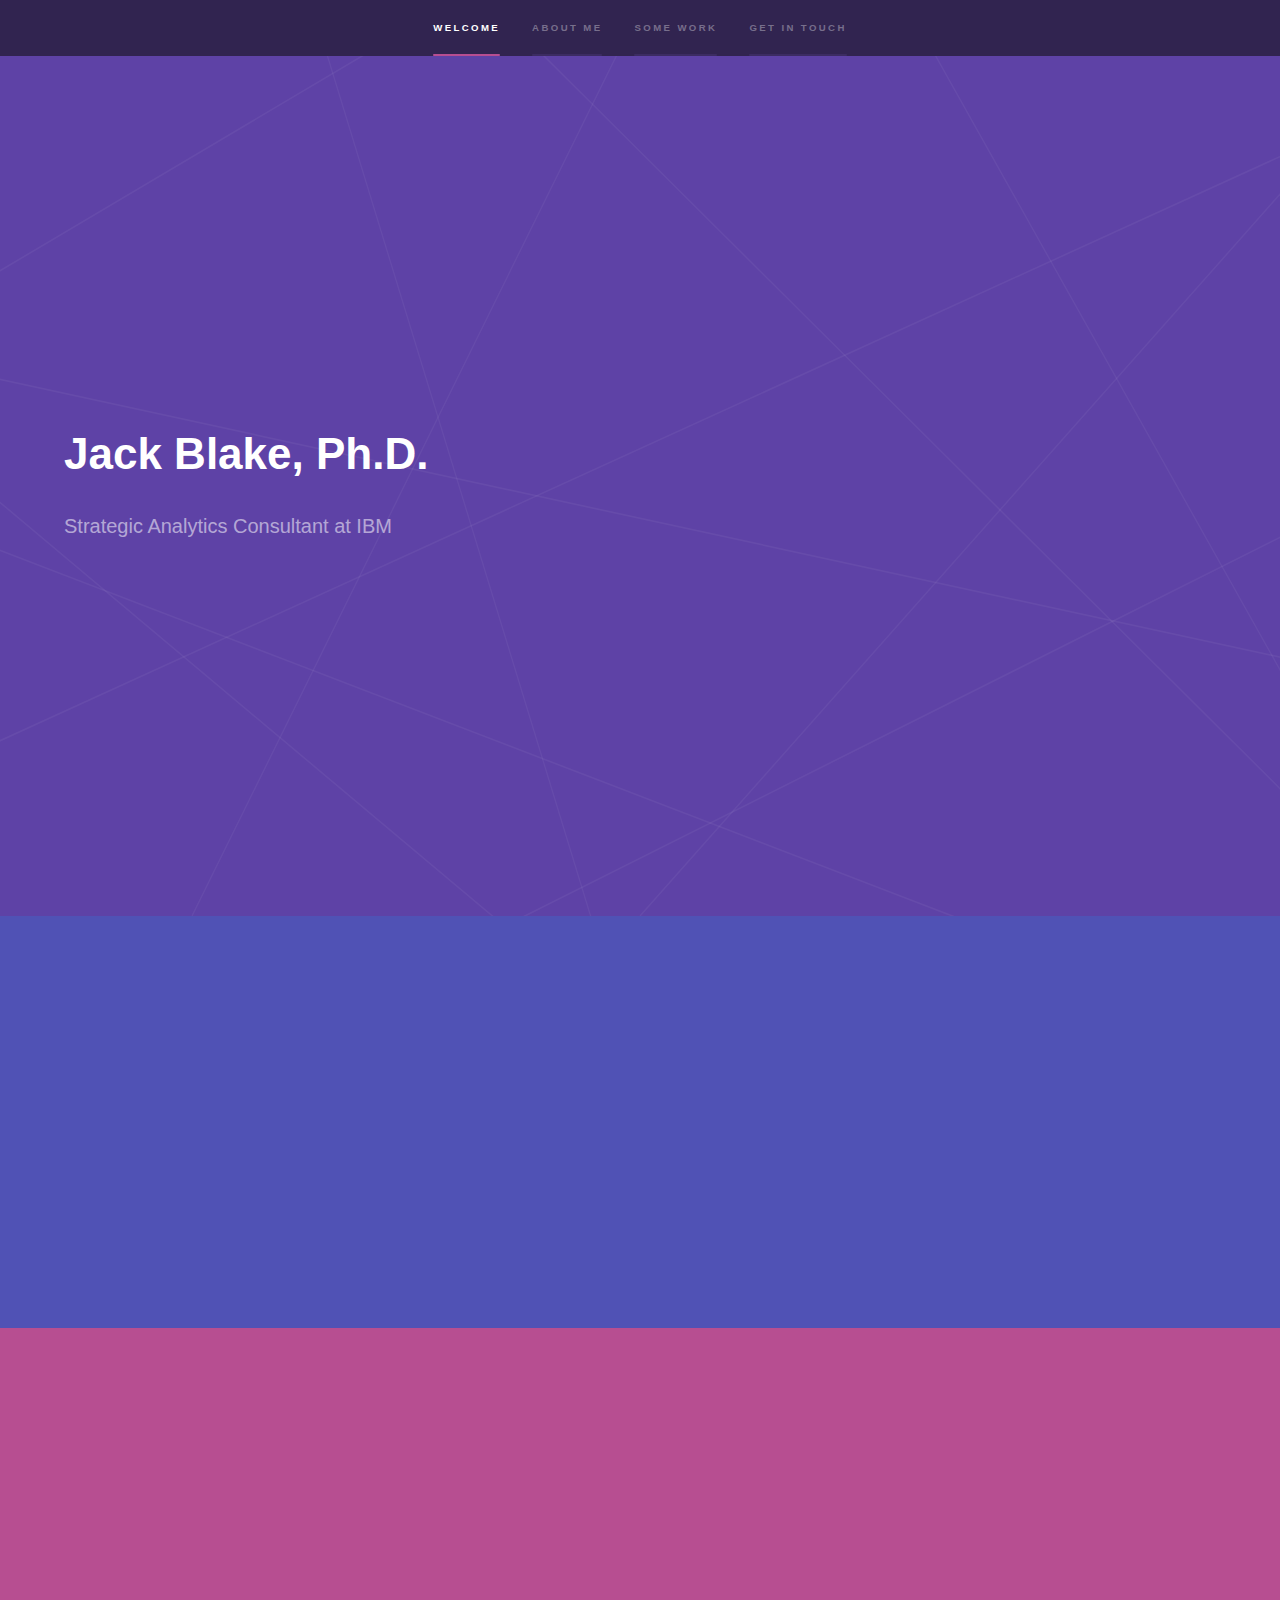
==== commit 3695ff19: "small text edit" ====
--- a/index.html
+++ b/index.html
@@ -48,7 +48,7 @@
 								<div class="inner">
 									<h2>About me</h2>
 									<p>
-				                    My name is Jack Blake and I am a strategic analytics consultant at IBM. I work within the <a href="http://www-935.ibm.com/services/uk/bcs/html/bcs_business_dynamics.html">Business Dynamics</a> team: a part of IBM's <a href="http://www-935.ibm.com/services/au/gbs/consulting/">Global Business Services</a> that focuses on using data and advanced analytics to solve clients' problems. I am currently on IBM's <a href="http://www-935.ibm.com/services/us/gbs/consulting/careers/cbd/">Consulting by Degrees</a> graduate program.
+				                    My name is Jack Blake and I am a strategic analytics consultant at IBM. I work within the <a href="http://www-935.ibm.com/services/uk/bcs/html/bcs_business_dynamics.html">Business Dynamics</a> team: a part of IBM's <a href="http://www-935.ibm.com/services/au/gbs/consulting/">Global Business Services</a> that focuses on using data and advanced analytics to solve clients' problems.
 				                    </p>
 				                    <p>
 				                    Before this I completed a PhD in Mathematics at the <a href="http://www.bath.ac.uk/">University of Bath</a>. My PhD focused on neutron transport and reactor criticality within the field of numerical analysis, and was sponsored by <a href="http://www.amecfw.com/sectors/nuclear/nuclear-sector">AMEC Foster Wheeler</a> and <a href="http://www.epsrc.ac.uk/">EPSRC</a> via an <a href="https://www.epsrc.ac.uk/skills/students/coll/icase/intro/">industrial CASE award</a>. A copy of my thesis can be downloaded <a href="https://drive.google.com/open?id=0B0iSCqNs5-x9UGVab1hnZDJvNFU">here</a>.
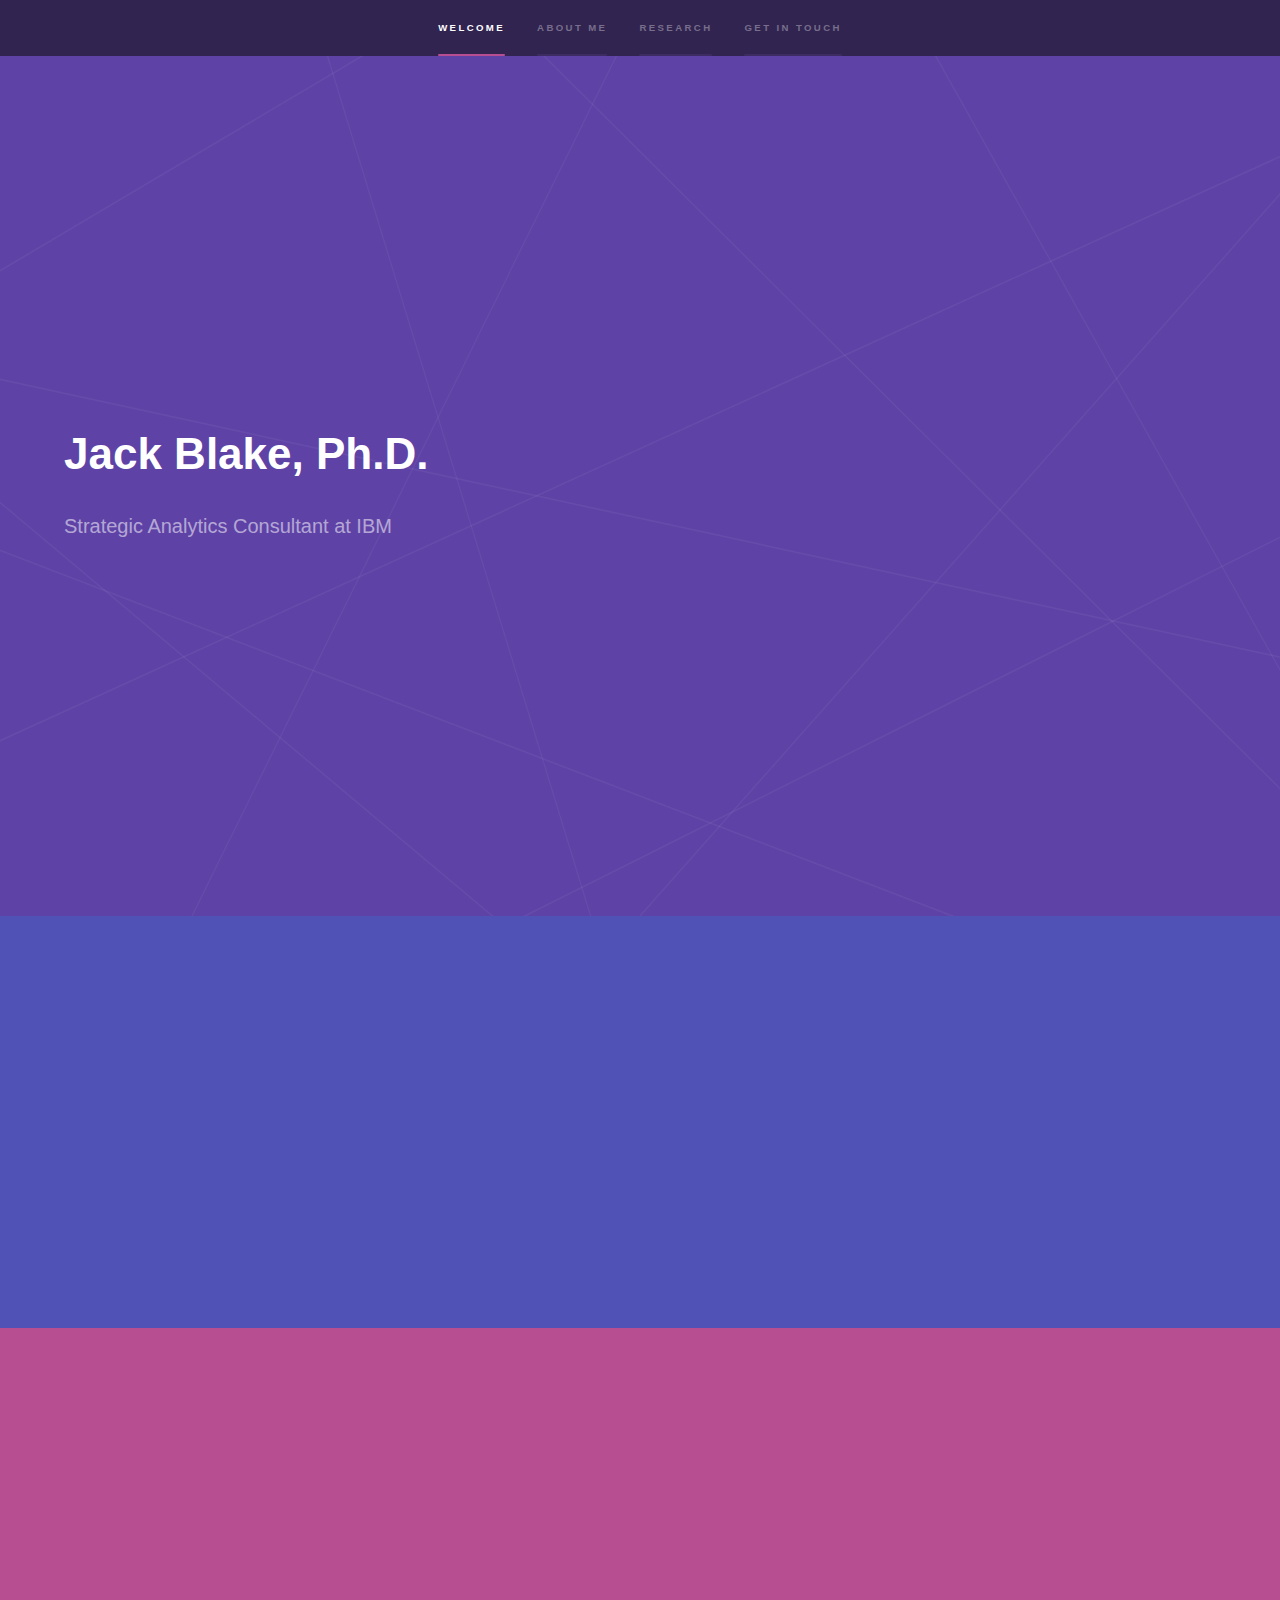
==== commit 5e792beb: "more word updates" ====
--- a/index.html
+++ b/index.html
@@ -23,7 +23,7 @@
 						<ul>
 							<li><a href="#intro">Welcome</a></li>
 							<li><a href="#about">About me</a></li>
-							<li><a href="#work">Some work</a></li>
+							<li><a href="#work">Research</a></li>
 							<li><a href="#contact">Get in touch</a></li>
 						</ul>
 					</nav>
@@ -61,18 +61,18 @@
 				<!-- Two -->
 					<section id="work" class="wrapper style3 fade-up">
 						<div class="inner">
-							<h2>Some of my work</h2>
-							<p>I've listed here two of the main bits of work that emerged during my time in research.</p>
+							<h2>Some of my research</h2>
+							<p>I've listed here two of the main pieces of work that arose from my time in research.</p>
 							<div class="features">
 								<section>
 									<a href="https://drive.google.com/open?id=0B0iSCqNs5-x9UGVab1hnZDJvNFU"><span class="icon major fa-book"></span></a>
-									<h3>Domain Decomposition Methods for Nuclear Reactor Modelling with Diffusion Acceleration</h3>
+									<h3><a href="https://drive.google.com/open?id=0B0iSCqNs5-x9UGVab1hnZDJvNFU">Domain Decomposition Methods for Nuclear Reactor Modelling with Diffusion Acceleration</a></h3>
 									<p>This is my Ph.D. Thesis that was completed in March, 2016 at the University of Bath.</p>
 								</section>
 								<section>
 									<a href="http://www.sciencedirect.com/science/article/pii/S0375960111011194"><span class="icon major fa-file-text"></span></a>
-									<h3>Target-Oriented Chaos Control</h3>
-									<p>This is a paper that I co-authored in 2011 concerning a new method for controlling chaotic population behaviour.</p>
+									<h3><a href="http://www.sciencedirect.com/science/article/pii/S0375960111011194">Target-Oriented Chaos Control</a></h3>
+									<p>This is a paper that I co-authored in 2011 introducing a new method for controlling chaotic population behaviour.</p>
 								</section>
 							</div>
 						</div>
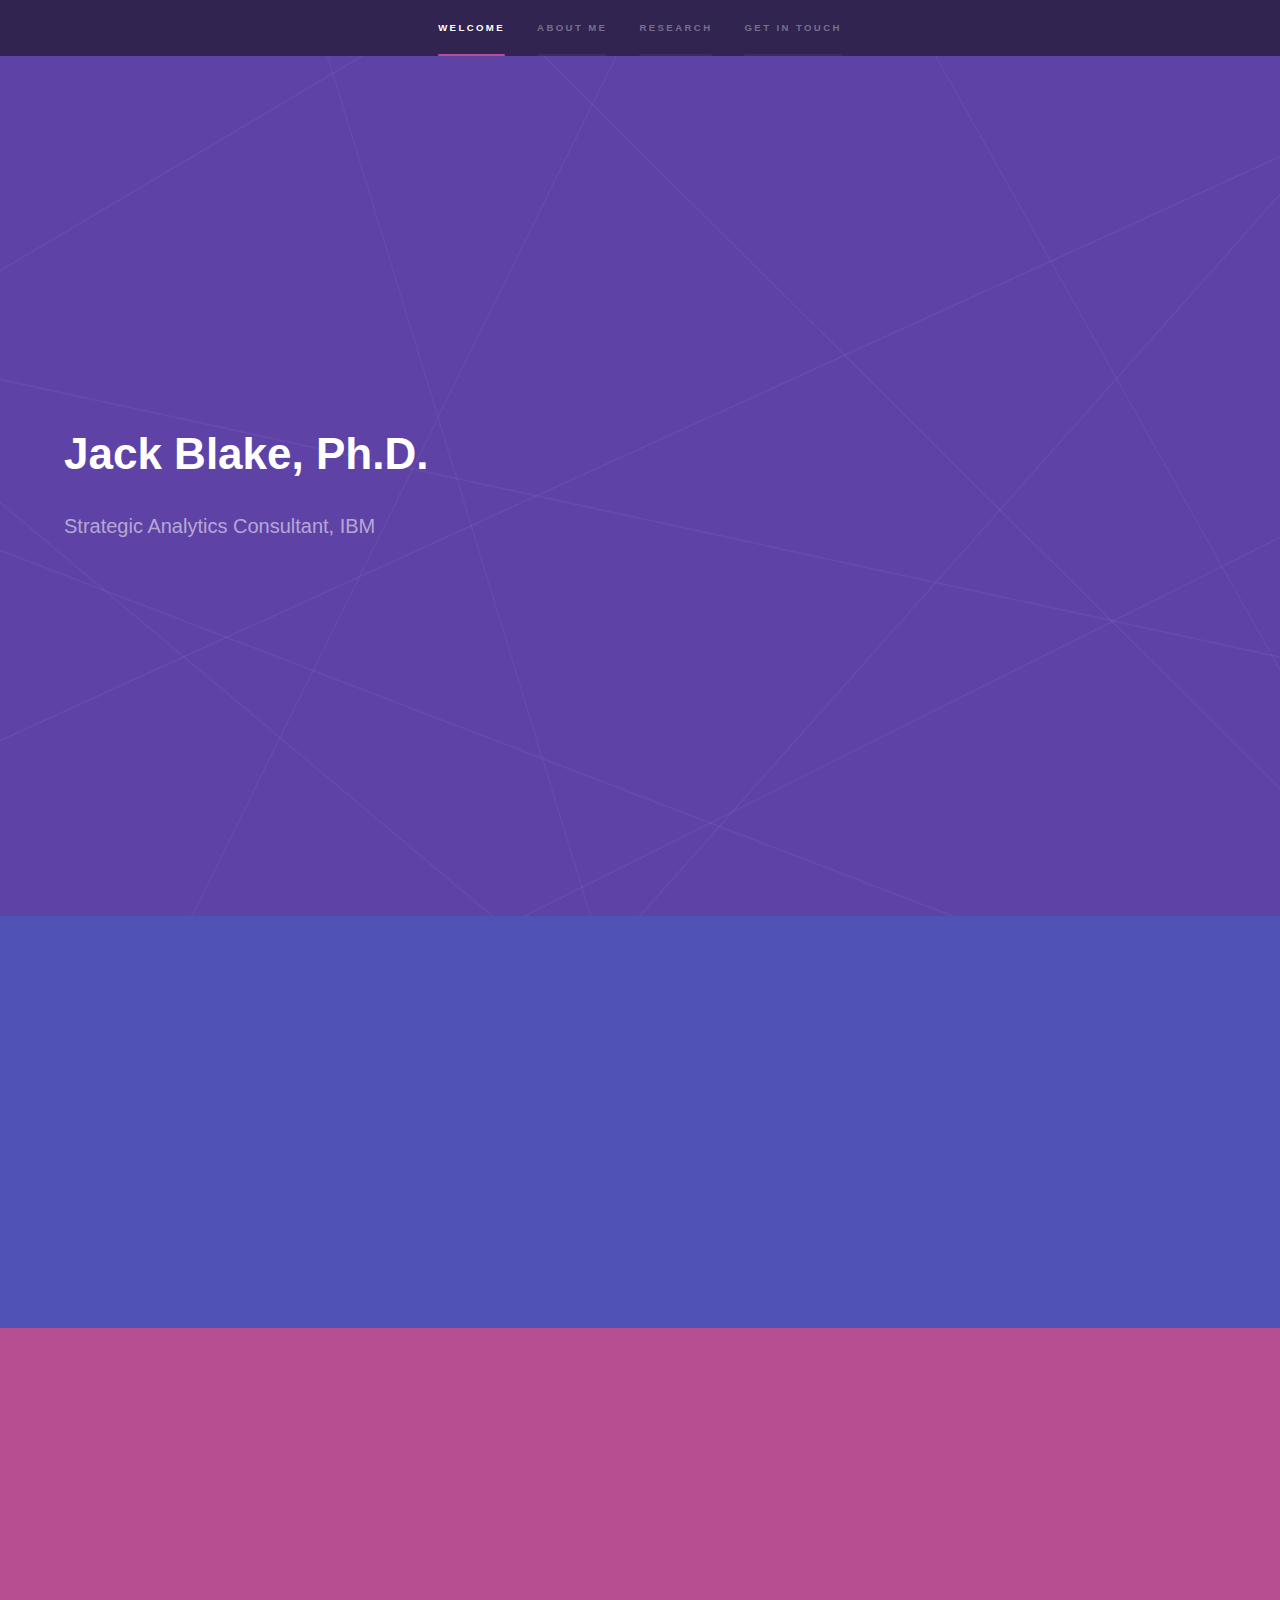
==== commit 4e3b4b45: "small rewording" ====
--- a/index.html
+++ b/index.html
@@ -37,7 +37,7 @@
 					<section id="intro" class="wrapper style1 fullscreen fade-up">
 						<div class="inner">
 							<h1>Jack Blake, Ph.D.</h1>
-							<p>Strategic Analytics Consultant at IBM</p>
+							<p>Strategic Analytics Consultant, IBM</p>
 						</div>
 					</section>
 
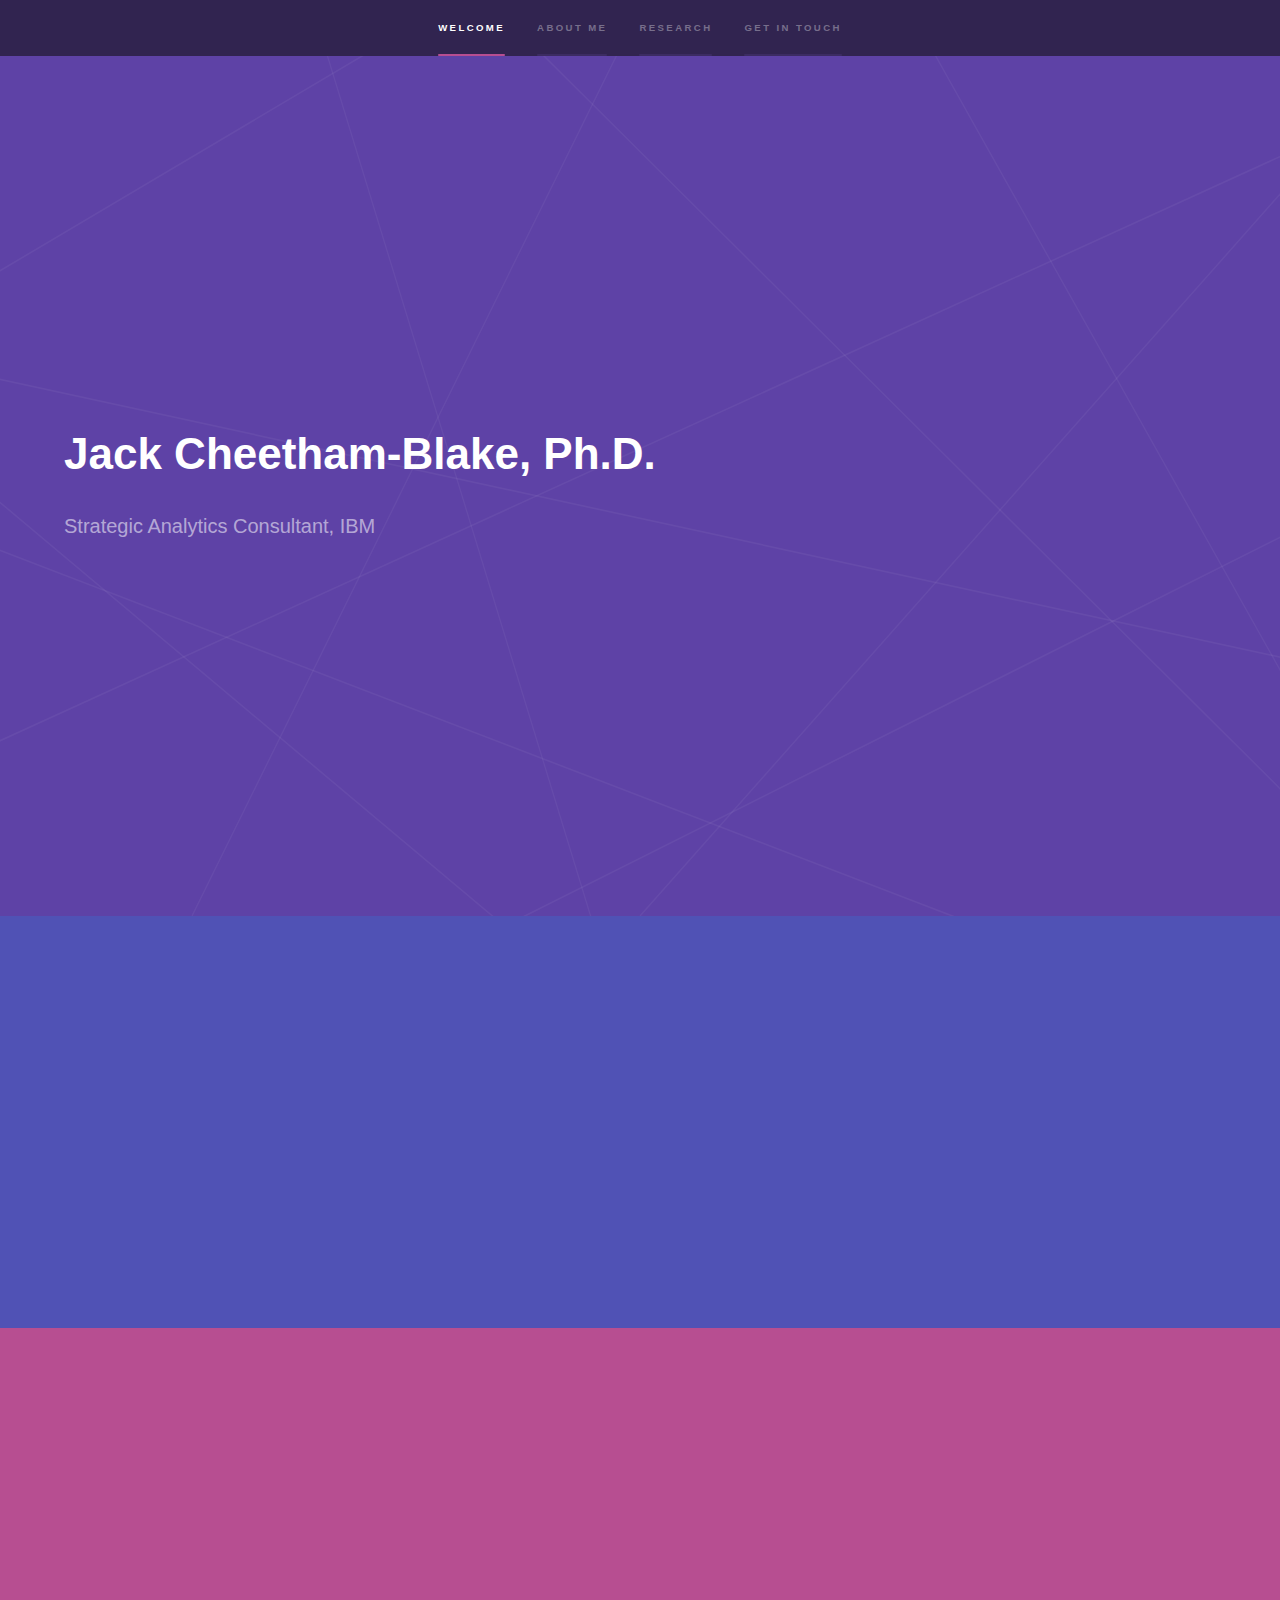
==== commit 7f59e9da: "Superficial name change" ====
--- a/index.html
+++ b/index.html
@@ -6,7 +6,7 @@
 -->
 <html>
 	<head>
-		<title>Jack Blake</title>
+		<title>Jack Cheetham-Blake</title>
 		<meta charset="utf-8" />
 		<meta name="viewport" content="width=device-width, initial-scale=1" />
 		<!--[if lte IE 8]><script src="assets/js/ie/html5shiv.js"></script><![endif]-->
@@ -36,7 +36,7 @@
 				<!-- Intro -->
 					<section id="intro" class="wrapper style1 fullscreen fade-up">
 						<div class="inner">
-							<h1>Jack Blake, Ph.D.</h1>
+							<h1>Jack Cheetham-Blake, Ph.D.</h1>
 							<p>Strategic Analytics Consultant, IBM</p>
 						</div>
 					</section>
@@ -48,7 +48,7 @@
 								<div class="inner">
 									<h2>About me</h2>
 									<p>
-				                    My name is Jack Blake and I am a strategic analytics consultant at IBM. I work within the <a href="http://www-935.ibm.com/services/uk/bcs/html/bcs_business_dynamics.html">Business Dynamics</a> team: a part of IBM's <a href="http://www-935.ibm.com/services/au/gbs/consulting/">Global Business Services</a> that focuses on using data and advanced analytics to solve clients' problems.
+				                    My name is Jack Cheetham-Blake and I am a strategic analytics consultant at IBM. I work within the <a href="http://www-935.ibm.com/services/uk/bcs/html/bcs_business_dynamics.html">Business Dynamics</a> team: a part of IBM's <a href="http://www-935.ibm.com/services/au/gbs/consulting/">Global Business Services</a> that focuses on using data and advanced analytics to solve clients' problems.
 				                    </p>
 				                    <p>
 				                    Before this I completed a PhD in Mathematics at the <a href="http://www.bath.ac.uk/">University of Bath</a>. My PhD focused on neutron transport and reactor criticality within the field of numerical analysis, and was sponsored by <a href="http://www.amecfw.com/sectors/nuclear/nuclear-sector">AMEC Foster Wheeler</a> and <a href="http://www.epsrc.ac.uk/">EPSRC</a> via an <a href="https://www.epsrc.ac.uk/skills/students/coll/icase/intro/">industrial CASE award</a>. A copy of my thesis can be downloaded <a href="https://drive.google.com/open?id=0B0iSCqNs5-x9UGVab1hnZDJvNFU">here</a>.
@@ -118,4 +118,4 @@
 			<script src="assets/js/main.js"></script>
 
 	</body>
-</html>+</html>
